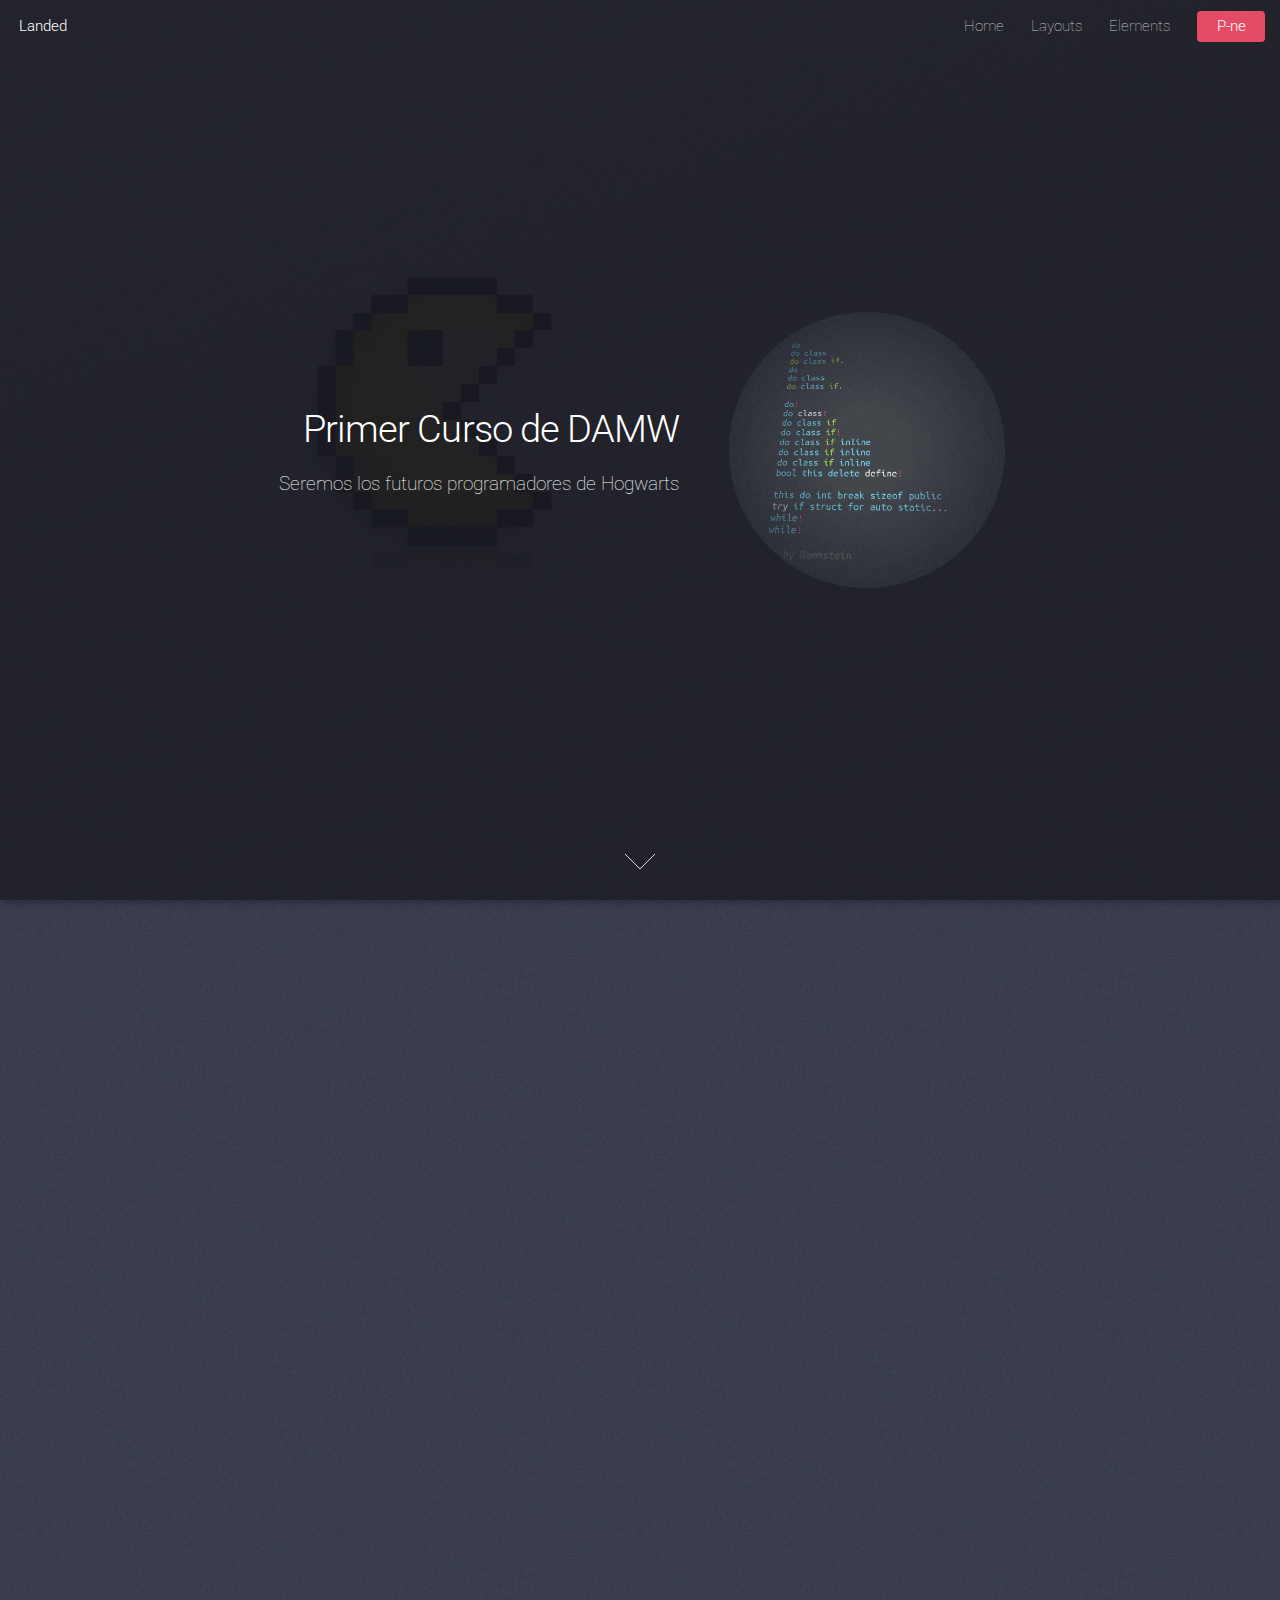
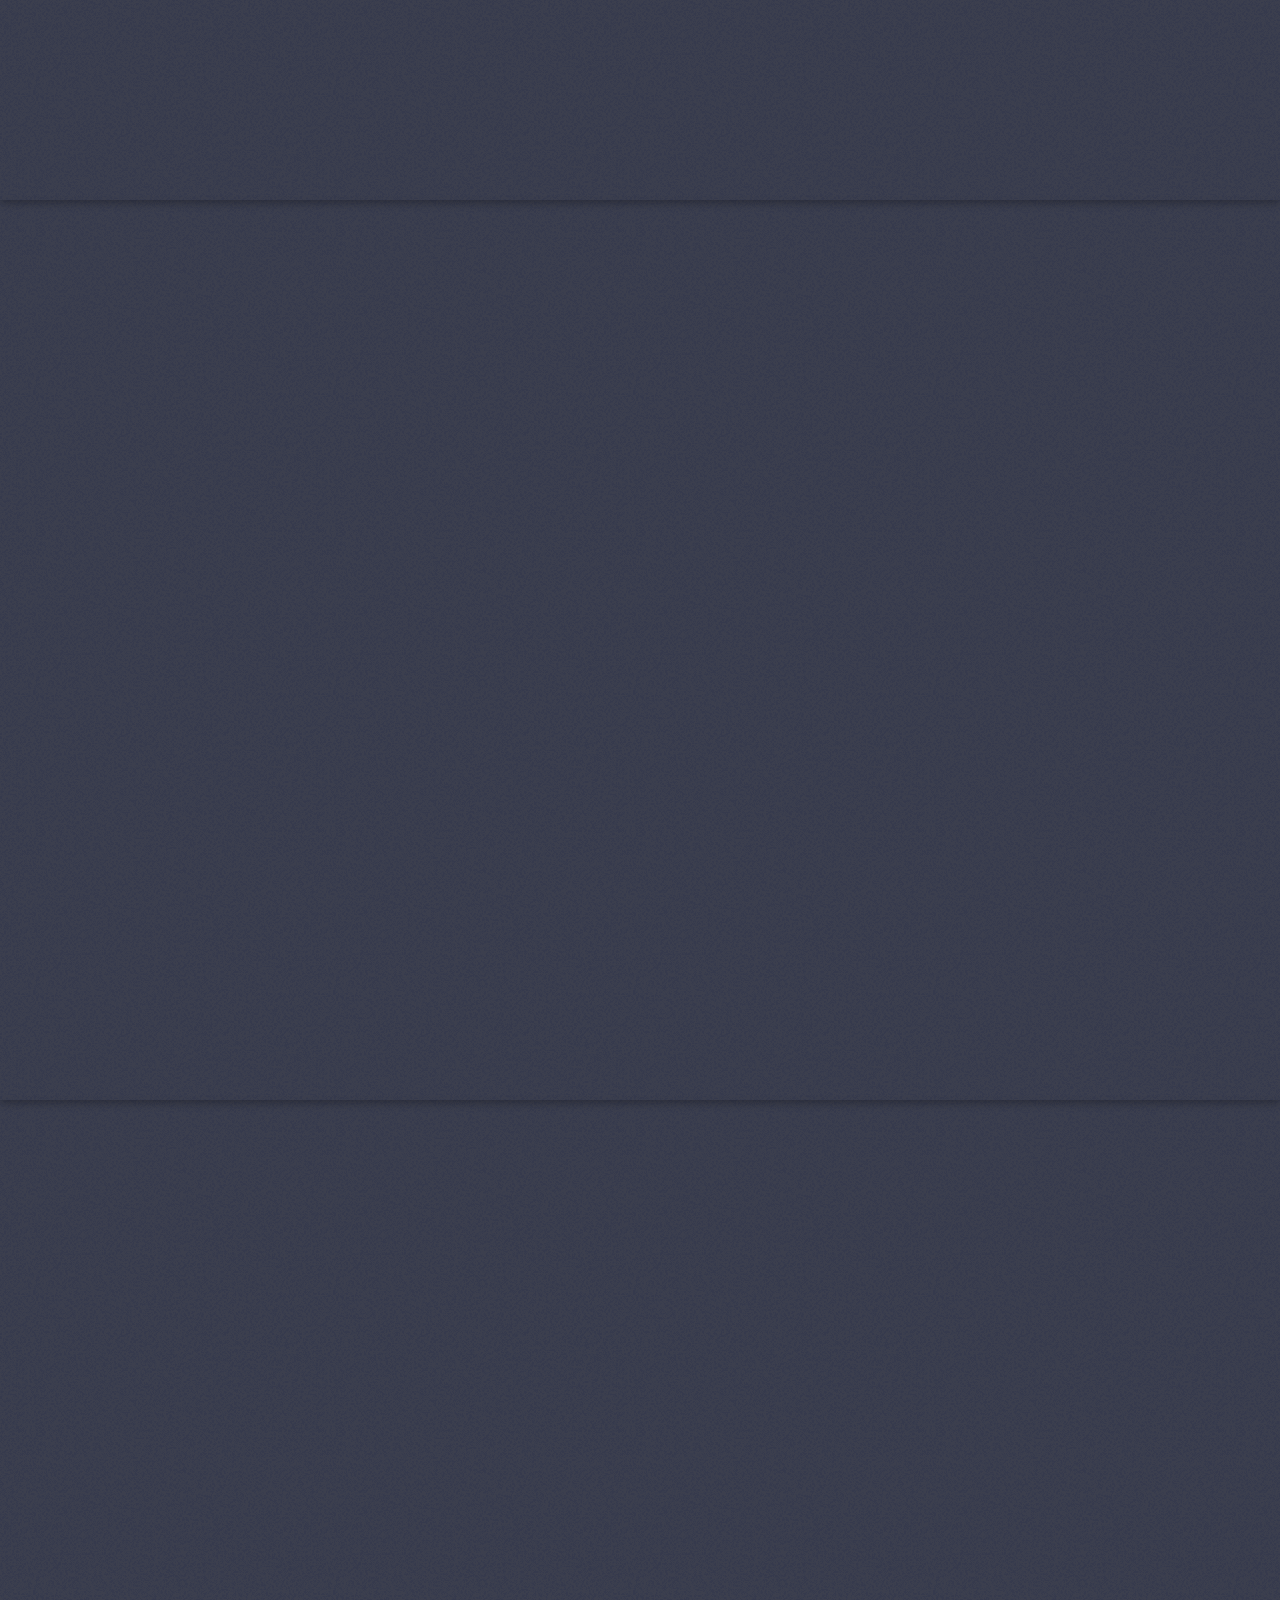
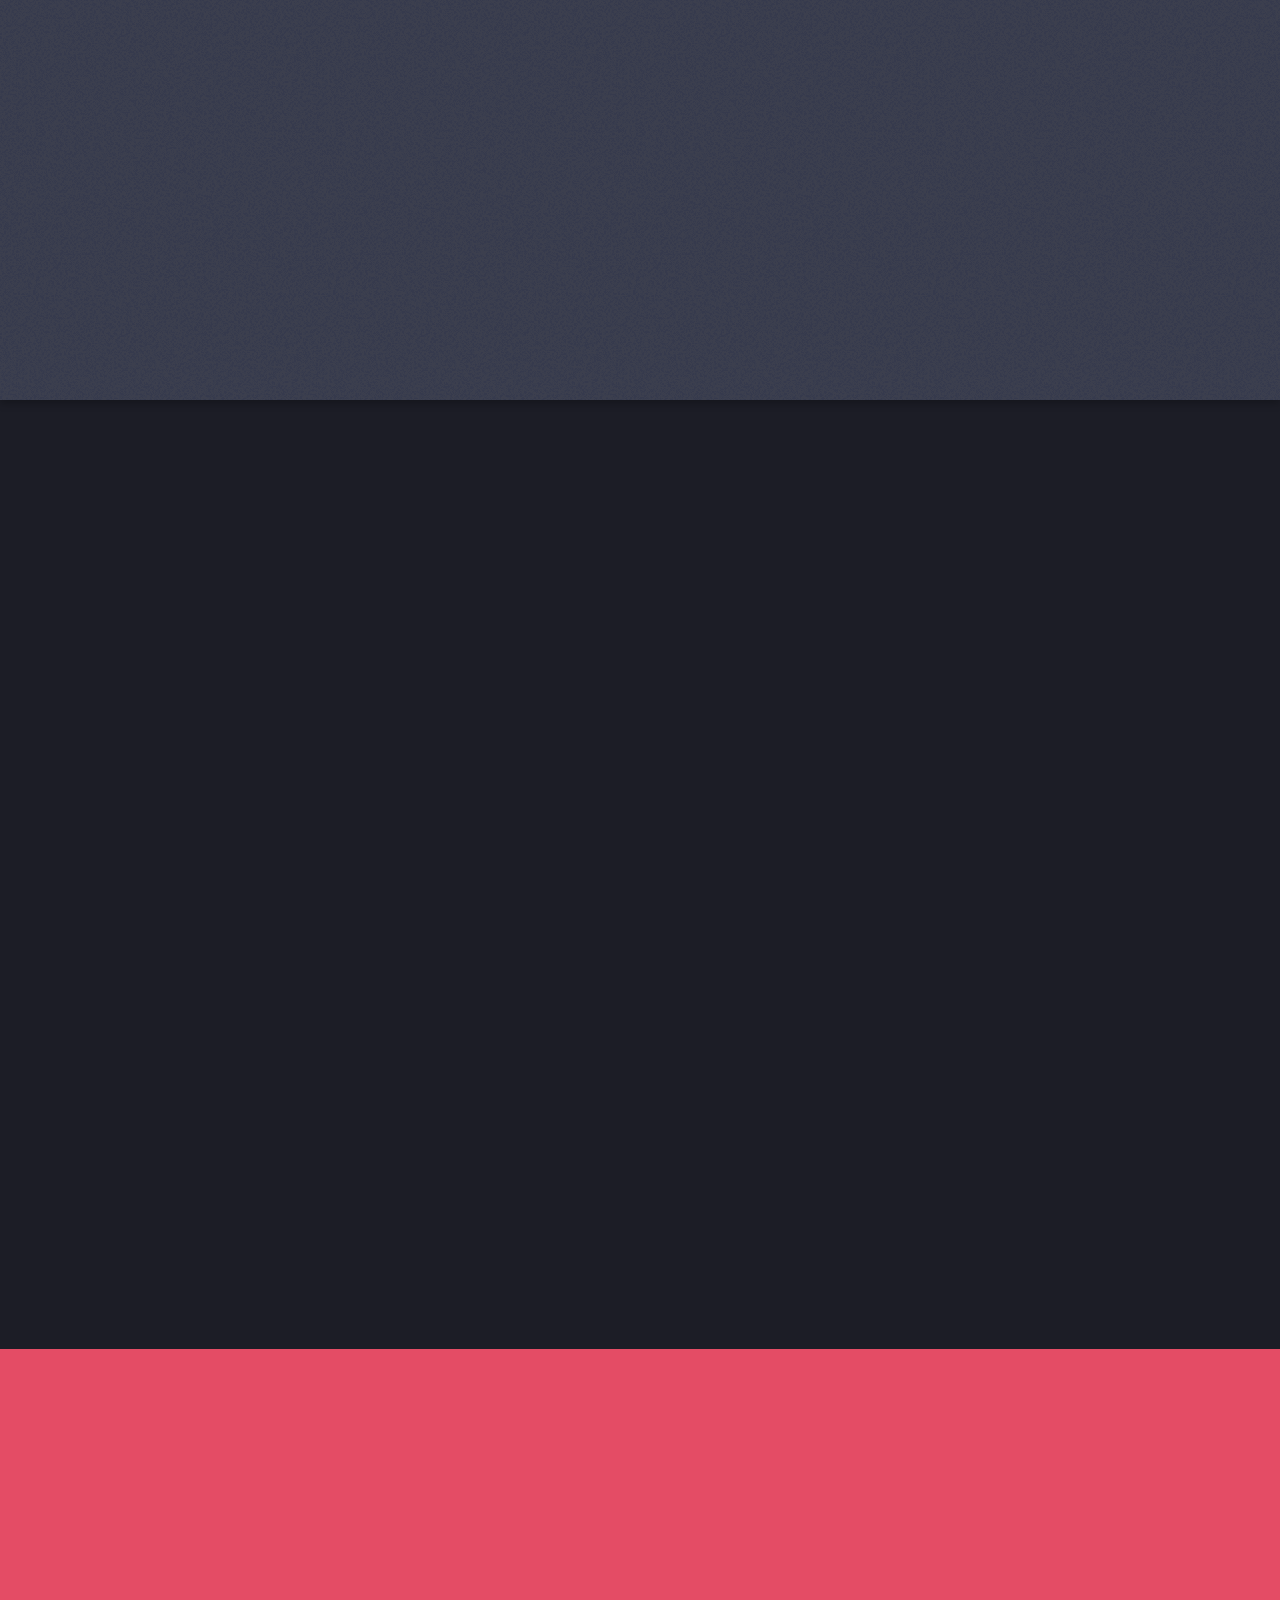
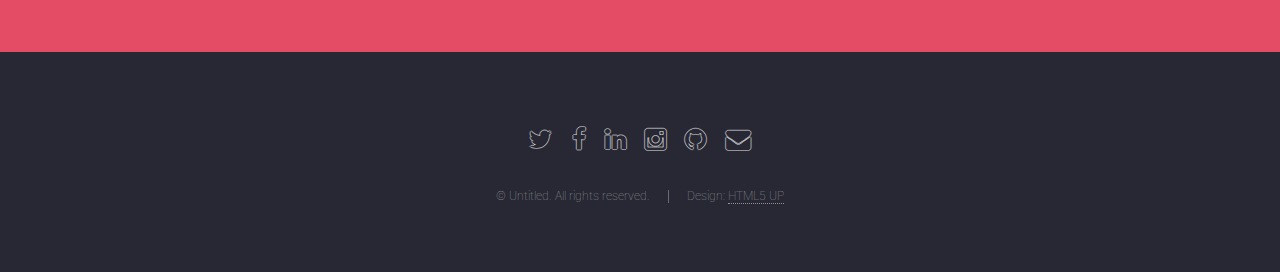
==== Web Clase/index.html @ bed1d0ac "webClase" ====
<!DOCTYPE HTML>
<!--
	Landed by HTML5 UP
	html5up.net | @n33co
	Free for personal and commercial use under the CCA 3.0 license (html5up.net/license)
-->
<html>
	<head>
		<title>Landed by HTML5 UP</title>
		<meta charset="utf-8" />
		<meta name="viewport" content="width=device-width, initial-scale=1" />
		<!--[if lte IE 8]><script src="assets/js/ie/html5shiv.js"></script><![endif]-->
		<link rel="stylesheet" href="assets/css/main.css" />
		<!--[if lte IE 9]><link rel="stylesheet" href="assets/css/ie9.css" /><![endif]-->
		<!--[if lte IE 8]><link rel="stylesheet" href="assets/css/ie8.css" /><![endif]-->
	</head>
	<body class="landing">
		<div id="page-wrapper">

			<!-- Header -->
				<header id="header">
					<h1 id="logo"><a href="index.html">Landed</a></h1>
					<nav id="nav">
						<ul>
							<li><a href="index.html">Home</a></li>
							<li>
								<a href="#">Layouts</a>
								<ul>
									<li><a href="left-sidebar.html">Left Sidebar</a></li>
									<li><a href="right-sidebar.html">Right Sidebar</a></li>
									<li><a href="no-sidebar.html">No Sidebar</a></li>
									<li>
										<a href="#">Submenu</a>
										<ul>
											<li><a href="#">Option 1</a></li>
											<li><a href="#">Option 2</a></li>
											<li><a href="#">Option 3</a></li>
											<li><a href="#">Option 4</a></li>
										</ul>
									</li>
								</ul>
							</li>
							<li><a href="elements.html">Elements</a></li>
							<li><a href="#" class="button special">P-ne</a></li>
						</ul>
					</nav>
				</header>

			<!-- Banner -->
				<section id="banner">
					<div class="content">
						<header>
							<h2>Primer Curso de DAMW</h2>
							<p>Seremos los futuros programadores de Hogwarts</p>
						</header>
						<span class="image"><img src="images/pic01.jpg" alt="" /></span>
					</div>
					<a href="#one" class="goto-next scrolly">Next</a>
				</section>

			<!-- One -->
				<section id="one" class="spotlight style1 bottom">
					<span class="image fit main"><img src="images/pic02.jpg" alt="" /></span>
					<div class="content">
						<div class="container">
							<div class="row">
								<div class="4u 12u$(medium)">
									<header>
										<h2>Odio faucibus ipsum integer consequat</h2>
										<p>Nascetur eu nibh vestibulum amet gravida nascetur praesent</p>
									</header>
								</div>
								<div class="4u 12u$(medium)">
									<p>Feugiat accumsan lorem eu ac lorem amet sed accumsan donec.
									Blandit orci porttitor semper. Arcu phasellus tortor enim mi
									nisi praesent dolor adipiscing. Integer mi sed nascetur cep aliquet
									augue varius tempus lobortis porttitor accumsan consequat
									adipiscing lorem dolor.</p>
								</div>
								<div class="4u$ 12u$(medium)">
									<p>Morbi enim nascetur et placerat lorem sed iaculis neque ante
									adipiscing adipiscing metus massa. Blandit orci porttitor semper.
									Arcu phasellus tortor enim mi mi nisi praesent adipiscing. Integer
									mi sed nascetur cep aliquet augue varius tempus. Feugiat lorem
									ipsum dolor nullam.</p>
								</div>
							</div>
						</div>
					</div>
					<a href="#two" class="goto-next scrolly">Next</a>
				</section>

			<!-- Two -->
				<section id="two" class="spotlight style2 right">
					<span class="image fit main"><img src="images/pic03.jpg" alt="" /></span>
					<div class="content">
						<header>
							<h2>Interdum amet non magna accumsan</h2>
							<p>Nunc commodo accumsan eget id nisi eu col volutpat magna</p>
						</header>
						<p>Feugiat accumsan lorem eu ac lorem amet ac arcu phasellus tortor enim mi mi nisi praesent adipiscing. Integer mi sed nascetur cep aliquet augue varius tempus lobortis porttitor lorem et accumsan consequat adipiscing lorem.</p>
						<ul class="actions">
							<li><a href="#" class="button">Learn More</a></li>
						</ul>
					</div>
					<a href="#three" class="goto-next scrolly">Next</a>
				</section>

			<!-- Three -->
				<section id="three" class="spotlight style3 left">
					<span class="image fit main bottom"><img src="images/pic04.jpg" alt="" /></span>
					<div class="content">
						<header>
							<h2>Interdum felis blandit praesent sed augue</h2>
							<p>Accumsan integer ultricies aliquam vel massa sapien phasellus</p>
						</header>
						<p>Feugiat accumsan lorem eu ac lorem amet ac arcu phasellus tortor enim mi mi nisi praesent adipiscing. Integer mi sed nascetur cep aliquet augue varius tempus lobortis porttitor lorem et accumsan consequat adipiscing lorem.</p>
						<ul class="actions">
							<li><a href="#" class="button">Learn More</a></li>
						</ul>
					</div>
					<a href="#four" class="goto-next scrolly">Next</a>
				</section>

			<!-- Four -->
				<section id="four" class="wrapper style1 special fade-up">
					<div class="container">
						<header class="major">
							<h2>Accumsan sed tempus adipiscing blandit</h2>
							<p>Iaculis ac volutpat vis non enim gravida nisi faucibus posuere arcu consequat</p>
						</header>
						<div class="box alt">
							<div class="row uniform">
								<section class="4u 6u(medium) 12u$(xsmall)">
									<span class="icon alt major fa-area-chart"></span>
									<h3>Ipsum sed commodo</h3>
									<p>Feugiat accumsan lorem eu ac lorem amet accumsan donec. Blandit orci porttitor.</p>
								</section>
								<section class="4u 6u$(medium) 12u$(xsmall)">
									<span class="icon alt major fa-comment"></span>
									<h3>Eleifend lorem ornare</h3>
									<p>Feugiat accumsan lorem eu ac lorem amet accumsan donec. Blandit orci porttitor.</p>
								</section>
								<section class="4u$ 6u(medium) 12u$(xsmall)">
									<span class="icon alt major fa-flask"></span>
									<h3>Cubilia cep lobortis</h3>
									<p>Feugiat accumsan lorem eu ac lorem amet accumsan donec. Blandit orci porttitor.</p>
								</section>
								<section class="4u 6u$(medium) 12u$(xsmall)">
									<span class="icon alt major fa-paper-plane"></span>
									<h3>Non semper interdum</h3>
									<p>Feugiat accumsan lorem eu ac lorem amet accumsan donec. Blandit orci porttitor.</p>
								</section>
								<section class="4u 6u(medium) 12u$(xsmall)">
									<span class="icon alt major fa-file"></span>
									<h3>Odio laoreet accumsan</h3>
									<p>Feugiat accumsan lorem eu ac lorem amet accumsan donec. Blandit orci porttitor.</p>
								</section>
								<section class="4u$ 6u$(medium) 12u$(xsmall)">
									<span class="icon alt major fa-lock"></span>
									<h3>Massa arcu accumsan</h3>
									<p>Feugiat accumsan lorem eu ac lorem amet accumsan donec. Blandit orci porttitor.</p>
								</section>
							</div>
						</div>
						<footer class="major">
							<ul class="actions">
								<li><a href="#" class="button">Magna sed feugiat</a></li>
							</ul>
						</footer>
					</div>
				</section>

			<!-- Five -->
				<section id="five" class="wrapper style2 special fade">
					<div class="container">
						<header>
							<h2>Magna faucibus lorem diam</h2>
							<p>Ante metus praesent faucibus ante integer id accumsan eleifend</p>
						</header>
						<form method="post" action="#" class="container 50%">
							<div class="row uniform 50%">
								<div class="8u 12u$(xsmall)"><input type="email" name="email" id="email" placeholder="Your Email Address" /></div>
								<div class="4u$ 12u$(xsmall)"><input type="submit" value="Get Started" class="fit special" /></div>
							</div>
						</form>
					</div>
				</section>

			<!-- Footer -->
				<footer id="footer">
					<ul class="icons">
						<li><a href="#" class="icon alt fa-twitter"><span class="label">Twitter</span></a></li>
						<li><a href="#" class="icon alt fa-facebook"><span class="label">Facebook</span></a></li>
						<li><a href="#" class="icon alt fa-linkedin"><span class="label">LinkedIn</span></a></li>
						<li><a href="#" class="icon alt fa-instagram"><span class="label">Instagram</span></a></li>
						<li><a href="#" class="icon alt fa-github"><span class="label">GitHub</span></a></li>
						<li><a href="#" class="icon alt fa-envelope"><span class="label">Email</span></a></li>
					</ul>
					<ul class="copyright">
						<li>&copy; Untitled. All rights reserved.</li><li>Design: <a href="http://html5up.net">HTML5 UP</a></li>
					</ul>
				</footer>

		</div>

		<!-- Scripts -->
			<script src="assets/js/jquery.min.js"></script>
			<script src="assets/js/jquery.scrolly.min.js"></script>
			<script src="assets/js/jquery.dropotron.min.js"></script>
			<script src="assets/js/jquery.scrollex.min.js"></script>
			<script src="assets/js/skel.min.js"></script>
			<script src="assets/js/util.js"></script>
			<!--[if lte IE 8]><script src="assets/js/ie/respond.min.js"></script><![endif]-->
			<script src="assets/js/main.js"></script>

	</body>
</html>
---- Web Clase/assets/css/main.css ----
@import url("font-awesome.min.css");
@import url("http://fonts.googleapis.com/css?family=Roboto:100,300,100italic,300italic");

/*
	Landed by HTML5 UP
	html5up.net | @n33co
	Free for personal and commercial use under the CCA 3.0 license (html5up.net/license)
*/

/* Reset */

	html, body, div, span, applet, object, iframe, h1, h2, h3, h4, h5, h6, p, blockquote, pre, a, abbr, acronym, address, big, cite, code, del, dfn, em, img, ins, kbd, q, s, samp, small, strike, strong, sub, sup, tt, var, b, u, i, center, dl, dt, dd, ol, ul, li, fieldset, form, label, legend, table, caption, tbody, tfoot, thead, tr, th, td, article, aside, canvas, details, embed, figure, figcaption, footer, header, hgroup, menu, nav, output, ruby, section, summary, time, mark, audio, video {
		margin: 0;
		padding: 0;
		border: 0;
		font-size: 100%;
		font: inherit;
		vertical-align: baseline;
	}

	article, aside, details, figcaption, figure, footer, header, hgroup, menu, nav, section {
		display: block;
	}

	body {
		line-height: 1;
	}

	ol, ul {
		list-style: none;
	}

	blockquote, q {
		quotes: none;
	}

	blockquote:before, blockquote:after, q:before, q:after {
		content: '';
		content: none;
	}

	table {
		border-collapse: collapse;
		border-spacing: 0;
	}

	body {
		-webkit-text-size-adjust: none;
	}

/* Box Model */

	*, *:before, *:after {
		-moz-box-sizing: border-box;
		-webkit-box-sizing: border-box;
		box-sizing: border-box;
	}

/* Containers */

	.container {
		margin-left: auto;
		margin-right: auto;
	}

	.container.\31 25\25 {
		width: 100%;
		max-width: 87.5em;
		min-width: 70em;
	}

	.container.\37 5\25 {
		width: 52.5em;
	}

	.container.\35 0\25 {
		width: 35em;
	}

	.container.\32 5\25 {
		width: 17.5em;
	}

	.container {
		width: 70em;
	}

	@media screen and (max-width: 1680px) {

		.container.\31 25\25 {
			width: 100%;
			max-width: 87.5em;
			min-width: 70em;
		}

		.container.\37 5\25 {
			width: 52.5em;
		}

		.container.\35 0\25 {
			width: 35em;
		}

		.container.\32 5\25 {
			width: 17.5em;
		}

		.container {
			width: 70em;
		}

	}

	@media screen and (max-width: 1280px) {

		.container.\31 25\25 {
			width: 100%;
			max-width: 112.5%;
			min-width: 90%;
		}

		.container.\37 5\25 {
			width: 67.5%;
		}

		.container.\35 0\25 {
			width: 45%;
		}

		.container.\32 5\25 {
			width: 22.5%;
		}

		.container {
			width: 90%;
		}

	}

	@media screen and (max-width: 980px) {

		.container.\31 25\25 {
			width: 100%;
			max-width: 125%;
			min-width: 100%;
		}

		.container.\37 5\25 {
			width: 75%;
		}

		.container.\35 0\25 {
			width: 50%;
		}

		.container.\32 5\25 {
			width: 25%;
		}

		.container {
			width: 100% !important;
		}

	}

	@media screen and (max-width: 736px) {

		.container.\31 25\25 {
			width: 100%;
			max-width: 125%;
			min-width: 100%;
		}

		.container.\37 5\25 {
			width: 75%;
		}

		.container.\35 0\25 {
			width: 50%;
		}

		.container.\32 5\25 {
			width: 25%;
		}

		.container {
			width: 100% !important;
		}

	}

	@media screen and (max-width: 480px) {

		.container.\31 25\25 {
			width: 100%;
			max-width: 125%;
			min-width: 100%;
		}

		.container.\37 5\25 {
			width: 75%;
		}

		.container.\35 0\25 {
			width: 50%;
		}

		.container.\32 5\25 {
			width: 25%;
		}

		.container {
			width: 100% !important;
		}

	}

/* Grid */

	.row {
		border-bottom: solid 1px transparent;
		-moz-box-sizing: border-box;
		-webkit-box-sizing: border-box;
		box-sizing: border-box;
	}

	.row > * {
		float: left;
		-moz-box-sizing: border-box;
		-webkit-box-sizing: border-box;
		box-sizing: border-box;
	}

	.row:after, .row:before {
		content: '';
		display: block;
		clear: both;
		height: 0;
	}

	.row.uniform > * > :first-child {
		margin-top: 0;
	}

	.row.uniform > * > :last-child {
		margin-bottom: 0;
	}

	.row.\30 \25 > * {
		padding: 0 0 0 0em;
	}

	.row.\30 \25 {
		margin: 0 0 -1px 0em;
	}

	.row.uniform.\30 \25 > * {
		padding: 0em 0 0 0em;
	}

	.row.uniform.\30 \25 {
		margin: 0em 0 -1px 0em;
	}

	.row > * {
		padding: 0 0 0 2.5em;
	}

	.row {
		margin: 0 0 -1px -2.5em;
	}

	.row.uniform > * {
		padding: 2.5em 0 0 2.5em;
	}

	.row.uniform {
		margin: -2.5em 0 -1px -2.5em;
	}

	.row.\32 00\25 > * {
		padding: 0 0 0 5em;
	}

	.row.\32 00\25 {
		margin: 0 0 -1px -5em;
	}

	.row.uniform.\32 00\25 > * {
		padding: 5em 0 0 5em;
	}

	.row.uniform.\32 00\25 {
		margin: -5em 0 -1px -5em;
	}

	.row.\31 50\25 > * {
		padding: 0 0 0 3.75em;
	}

	.row.\31 50\25 {
		margin: 0 0 -1px -3.75em;
	}

	.row.uniform.\31 50\25 > * {
		padding: 3.75em 0 0 3.75em;
	}

	.row.uniform.\31 50\25 {
		margin: -3.75em 0 -1px -3.75em;
	}

	.row.\35 0\25 > * {
		padding: 0 0 0 1.25em;
	}

	.row.\35 0\25 {
		margin: 0 0 -1px -1.25em;
	}

	.row.uniform.\35 0\25 > * {
		padding: 1.25em 0 0 1.25em;
	}

	.row.uniform.\35 0\25 {
		margin: -1.25em 0 -1px -1.25em;
	}

	.row.\32 5\25 > * {
		padding: 0 0 0 0.625em;
	}

	.row.\32 5\25 {
		margin: 0 0 -1px -0.625em;
	}

	.row.uniform.\32 5\25 > * {
		padding: 0.625em 0 0 0.625em;
	}

	.row.uniform.\32 5\25 {
		margin: -0.625em 0 -1px -0.625em;
	}

	.\31 2u, .\31 2u\24 {
		width: 100%;
		clear: none;
		margin-left: 0;
	}

	.\31 1u, .\31 1u\24 {
		width: 91.6666666667%;
		clear: none;
		margin-left: 0;
	}

	.\31 0u, .\31 0u\24 {
		width: 83.3333333333%;
		clear: none;
		margin-left: 0;
	}

	.\39 u, .\39 u\24 {
		width: 75%;
		clear: none;
		margin-left: 0;
	}

	.\38 u, .\38 u\24 {
		width: 66.6666666667%;
		clear: none;
		margin-left: 0;
	}

	.\37 u, .\37 u\24 {
		width: 58.3333333333%;
		clear: none;
		margin-left: 0;
	}

	.\36 u, .\36 u\24 {
		width: 50%;
		clear: none;
		margin-left: 0;
	}

	.\35 u, .\35 u\24 {
		width: 41.6666666667%;
		clear: none;
		margin-left: 0;
	}

	.\34 u, .\34 u\24 {
		width: 33.3333333333%;
		clear: none;
		margin-left: 0;
	}

	.\33 u, .\33 u\24 {
		width: 25%;
		clear: none;
		margin-left: 0;
	}

	.\32 u, .\32 u\24 {
		width: 16.6666666667%;
		clear: none;
		margin-left: 0;
	}

	.\31 u, .\31 u\24 {
		width: 8.3333333333%;
		clear: none;
		margin-left: 0;
	}

	.\31 2u\24 + *,
	.\31 1u\24 + *,
	.\31 0u\24 + *,
	.\39 u\24 + *,
	.\38 u\24 + *,
	.\37 u\24 + *,
	.\36 u\24 + *,
	.\35 u\24 + *,
	.\34 u\24 + *,
	.\33 u\24 + *,
	.\32 u\24 + *,
	.\31 u\24 + * {
		clear: left;
	}

	.\-11u {
		margin-left: 91.66667%;
	}

	.\-10u {
		margin-left: 83.33333%;
	}

	.\-9u {
		margin-left: 75%;
	}

	.\-8u {
		margin-left: 66.66667%;
	}

	.\-7u {
		margin-left: 58.33333%;
	}

	.\-6u {
		margin-left: 50%;
	}

	.\-5u {
		margin-left: 41.66667%;
	}

	.\-4u {
		margin-left: 33.33333%;
	}

	.\-3u {
		margin-left: 25%;
	}

	.\-2u {
		margin-left: 16.66667%;
	}

	.\-1u {
		margin-left: 8.33333%;
	}

	@media screen and (max-width: 1680px) {

		.row > * {
			padding: 0 0 0 2.5em;
		}

		.row {
			margin: 0 0 -1px -2.5em;
		}

		.row.uniform > * {
			padding: 2.5em 0 0 2.5em;
		}

		.row.uniform {
			margin: -2.5em 0 -1px -2.5em;
		}

		.row.\32 00\25 > * {
			padding: 0 0 0 5em;
		}

		.row.\32 00\25 {
			margin: 0 0 -1px -5em;
		}

		.row.uniform.\32 00\25 > * {
			padding: 5em 0 0 5em;
		}

		.row.uniform.\32 00\25 {
			margin: -5em 0 -1px -5em;
		}

		.row.\31 50\25 > * {
			padding: 0 0 0 3.75em;
		}

		.row.\31 50\25 {
			margin: 0 0 -1px -3.75em;
		}

		.row.uniform.\31 50\25 > * {
			padding: 3.75em 0 0 3.75em;
		}

		.row.uniform.\31 50\25 {
			margin: -3.75em 0 -1px -3.75em;
		}

		.row.\35 0\25 > * {
			padding: 0 0 0 1.25em;
		}

		.row.\35 0\25 {
			margin: 0 0 -1px -1.25em;
		}

		.row.uniform.\35 0\25 > * {
			padding: 1.25em 0 0 1.25em;
		}

		.row.uniform.\35 0\25 {
			margin: -1.25em 0 -1px -1.25em;
		}

		.row.\32 5\25 > * {
			padding: 0 0 0 0.625em;
		}

		.row.\32 5\25 {
			margin: 0 0 -1px -0.625em;
		}

		.row.uniform.\32 5\25 > * {
			padding: 0.625em 0 0 0.625em;
		}

		.row.uniform.\32 5\25 {
			margin: -0.625em 0 -1px -0.625em;
		}

		.\31 2u\28xlarge\29, .\31 2u\24\28xlarge\29 {
			width: 100%;
			clear: none;
			margin-left: 0;
		}

		.\31 1u\28xlarge\29, .\31 1u\24\28xlarge\29 {
			width: 91.6666666667%;
			clear: none;
			margin-left: 0;
		}

		.\31 0u\28xlarge\29, .\31 0u\24\28xlarge\29 {
			width: 83.3333333333%;
			clear: none;
			margin-left: 0;
		}

		.\39 u\28xlarge\29, .\39 u\24\28xlarge\29 {
			width: 75%;
			clear: none;
			margin-left: 0;
		}

		.\38 u\28xlarge\29, .\38 u\24\28xlarge\29 {
			width: 66.6666666667%;
			clear: none;
			margin-left: 0;
		}

		.\37 u\28xlarge\29, .\37 u\24\28xlarge\29 {
			width: 58.3333333333%;
			clear: none;
			margin-left: 0;
		}

		.\36 u\28xlarge\29, .\36 u\24\28xlarge\29 {
			width: 50%;
			clear: none;
			margin-left: 0;
		}

		.\35 u\28xlarge\29, .\35 u\24\28xlarge\29 {
			width: 41.6666666667%;
			clear: none;
			margin-left: 0;
		}

		.\34 u\28xlarge\29, .\34 u\24\28xlarge\29 {
			width: 33.3333333333%;
			clear: none;
			margin-left: 0;
		}

		.\33 u\28xlarge\29, .\33 u\24\28xlarge\29 {
			width: 25%;
			clear: none;
			margin-left: 0;
		}

		.\32 u\28xlarge\29, .\32 u\24\28xlarge\29 {
			width: 16.6666666667%;
			clear: none;
			margin-left: 0;
		}

		.\31 u\28xlarge\29, .\31 u\24\28xlarge\29 {
			width: 8.3333333333%;
			clear: none;
			margin-left: 0;
		}

		.\31 2u\24\28xlarge\29 + *,
		.\31 1u\24\28xlarge\29 + *,
		.\31 0u\24\28xlarge\29 + *,
		.\39 u\24\28xlarge\29 + *,
		.\38 u\24\28xlarge\29 + *,
		.\37 u\24\28xlarge\29 + *,
		.\36 u\24\28xlarge\29 + *,
		.\35 u\24\28xlarge\29 + *,
		.\34 u\24\28xlarge\29 + *,
		.\33 u\24\28xlarge\29 + *,
		.\32 u\24\28xlarge\29 + *,
		.\31 u\24\28xlarge\29 + * {
			clear: left;
		}

		.\-11u\28xlarge\29 {
			margin-left: 91.66667%;
		}

		.\-10u\28xlarge\29 {
			margin-left: 83.33333%;
		}

		.\-9u\28xlarge\29 {
			margin-left: 75%;
		}

		.\-8u\28xlarge\29 {
			margin-left: 66.66667%;
		}

		.\-7u\28xlarge\29 {
			margin-left: 58.33333%;
		}

		.\-6u\28xlarge\29 {
			margin-left: 50%;
		}

		.\-5u\28xlarge\29 {
			margin-left: 41.66667%;
		}

		.\-4u\28xlarge\29 {
			margin-left: 33.33333%;
		}

		.\-3u\28xlarge\29 {
			margin-left: 25%;
		}

		.\-2u\28xlarge\29 {
			margin-left: 16.66667%;
		}

		.\-1u\28xlarge\29 {
			margin-left: 8.33333%;
		}

	}

	@media screen and (max-width: 1280px) {

		.row > * {
			padding: 0 0 0 2.5em;
		}

		.row {
			margin: 0 0 -1px -2.5em;
		}

		.row.uniform > * {
			padding: 2.5em 0 0 2.5em;
		}

		.row.uniform {
			margin: -2.5em 0 -1px -2.5em;
		}

		.row.\32 00\25 > * {
			padding: 0 0 0 5em;
		}

		.row.\32 00\25 {
			margin: 0 0 -1px -5em;
		}

		.row.uniform.\32 00\25 > * {
			padding: 5em 0 0 5em;
		}

		.row.uniform.\32 00\25 {
			margin: -5em 0 -1px -5em;
		}

		.row.\31 50\25 > * {
			padding: 0 0 0 3.75em;
		}

		.row.\31 50\25 {
			margin: 0 0 -1px -3.75em;
		}

		.row.uniform.\31 50\25 > * {
			padding: 3.75em 0 0 3.75em;
		}

		.row.uniform.\31 50\25 {
			margin: -3.75em 0 -1px -3.75em;
		}

		.row.\35 0\25 > * {
			padding: 0 0 0 1.25em;
		}

		.row.\35 0\25 {
			margin: 0 0 -1px -1.25em;
		}

		.row.uniform.\35 0\25 > * {
			padding: 1.25em 0 0 1.25em;
		}

		.row.uniform.\35 0\25 {
			margin: -1.25em 0 -1px -1.25em;
		}

		.row.\32 5\25 > * {
			padding: 0 0 0 0.625em;
		}

		.row.\32 5\25 {
			margin: 0 0 -1px -0.625em;
		}

		.row.uniform.\32 5\25 > * {
			padding: 0.625em 0 0 0.625em;
		}

		.row.uniform.\32 5\25 {
			margin: -0.625em 0 -1px -0.625em;
		}

		.\31 2u\28large\29, .\31 2u\24\28large\29 {
			width: 100%;
			clear: none;
			margin-left: 0;
		}

		.\31 1u\28large\29, .\31 1u\24\28large\29 {
			width: 91.6666666667%;
			clear: none;
			margin-left: 0;
		}

		.\31 0u\28large\29, .\31 0u\24\28large\29 {
			width: 83.3333333333%;
			clear: none;
			margin-left: 0;
		}

		.\39 u\28large\29, .\39 u\24\28large\29 {
			width: 75%;
			clear: none;
			margin-left: 0;
		}

		.\38 u\28large\29, .\38 u\24\28large\29 {
			width: 66.6666666667%;
			clear: none;
			margin-left: 0;
		}

		.\37 u\28large\29, .\37 u\24\28large\29 {
			width: 58.3333333333%;
			clear: none;
			margin-left: 0;
		}

		.\36 u\28large\29, .\36 u\24\28large\29 {
			width: 50%;
			clear: none;
			margin-left: 0;
		}

		.\35 u\28large\29, .\35 u\24\28large\29 {
			width: 41.6666666667%;
			clear: none;
			margin-left: 0;
		}

		.\34 u\28large\29, .\34 u\24\28large\29 {
			width: 33.3333333333%;
			clear: none;
			margin-left: 0;
		}

		.\33 u\28large\29, .\33 u\24\28large\29 {
			width: 25%;
			clear: none;
			margin-left: 0;
		}

		.\32 u\28large\29, .\32 u\24\28large\29 {
			width: 16.6666666667%;
			clear: none;
			margin-left: 0;
		}

		.\31 u\28large\29, .\31 u\24\28large\29 {
			width: 8.3333333333%;
			clear: none;
			margin-left: 0;
		}

		.\31 2u\24\28large\29 + *,
		.\31 1u\24\28large\29 + *,
		.\31 0u\24\28large\29 + *,
		.\39 u\24\28large\29 + *,
		.\38 u\24\28large\29 + *,
		.\37 u\24\28large\29 + *,
		.\36 u\24\28large\29 + *,
		.\35 u\24\28large\29 + *,
		.\34 u\24\28large\29 + *,
		.\33 u\24\28large\29 + *,
		.\32 u\24\28large\29 + *,
		.\31 u\24\28large\29 + * {
			clear: left;
		}

		.\-11u\28large\29 {
			margin-left: 91.66667%;
		}

		.\-10u\28large\29 {
			margin-left: 83.33333%;
		}

		.\-9u\28large\29 {
			margin-left: 75%;
		}

		.\-8u\28large\29 {
			margin-left: 66.66667%;
		}

		.\-7u\28large\29 {
			margin-left: 58.33333%;
		}

		.\-6u\28large\29 {
			margin-left: 50%;
		}

		.\-5u\28large\29 {
			margin-left: 41.66667%;
		}

		.\-4u\28large\29 {
			margin-left: 33.33333%;
		}

		.\-3u\28large\29 {
			margin-left: 25%;
		}

		.\-2u\28large\29 {
			margin-left: 16.66667%;
		}

		.\-1u\28large\29 {
			margin-left: 8.33333%;
		}

	}

	@media screen and (max-width: 980px) {

		.row > * {
			padding: 0 0 0 2.5em;
		}

		.row {
			margin: 0 0 -1px -2.5em;
		}

		.row.uniform > * {
			padding: 2.5em 0 0 2.5em;
		}

		.row.uniform {
			margin: -2.5em 0 -1px -2.5em;
		}

		.row.\32 00\25 > * {
			padding: 0 0 0 5em;
		}

		.row.\32 00\25 {
			margin: 0 0 -1px -5em;
		}

		.row.uniform.\32 00\25 > * {
			padding: 5em 0 0 5em;
		}

		.row.uniform.\32 00\25 {
			margin: -5em 0 -1px -5em;
		}

		.row.\31 50\25 > * {
			padding: 0 0 0 3.75em;
		}

		.row.\31 50\25 {
			margin: 0 0 -1px -3.75em;
		}

		.row.uniform.\31 50\25 > * {
			padding: 3.75em 0 0 3.75em;
		}

		.row.uniform.\31 50\25 {
			margin: -3.75em 0 -1px -3.75em;
		}

		.row.\35 0\25 > * {
			padding: 0 0 0 1.25em;
		}

		.row.\35 0\25 {
			margin: 0 0 -1px -1.25em;
		}

		.row.uniform.\35 0\25 > * {
			padding: 1.25em 0 0 1.25em;
		}

		.row.uniform.\35 0\25 {
			margin: -1.25em 0 -1px -1.25em;
		}

		.row.\32 5\25 > * {
			padding: 0 0 0 0.625em;
		}

		.row.\32 5\25 {
			margin: 0 0 -1px -0.625em;
		}

		.row.uniform.\32 5\25 > * {
			padding: 0.625em 0 0 0.625em;
		}

		.row.uniform.\32 5\25 {
			margin: -0.625em 0 -1px -0.625em;
		}

		.\31 2u\28medium\29, .\31 2u\24\28medium\29 {
			width: 100%;
			clear: none;
			margin-left: 0;
		}

		.\31 1u\28medium\29, .\31 1u\24\28medium\29 {
			width: 91.6666666667%;
			clear: none;
			margin-left: 0;
		}

		.\31 0u\28medium\29, .\31 0u\24\28medium\29 {
			width: 83.3333333333%;
			clear: none;
			margin-left: 0;
		}

		.\39 u\28medium\29, .\39 u\24\28medium\29 {
			width: 75%;
			clear: none;
			margin-left: 0;
		}

		.\38 u\28medium\29, .\38 u\24\28medium\29 {
			width: 66.6666666667%;
			clear: none;
			margin-left: 0;
		}

		.\37 u\28medium\29, .\37 u\24\28medium\29 {
			width: 58.3333333333%;
			clear: none;
			margin-left: 0;
		}

		.\36 u\28medium\29, .\36 u\24\28medium\29 {
			width: 50%;
			clear: none;
			margin-left: 0;
		}

		.\35 u\28medium\29, .\35 u\24\28medium\29 {
			width: 41.6666666667%;
			clear: none;
			margin-left: 0;
		}

		.\34 u\28medium\29, .\34 u\24\28medium\29 {
			width: 33.3333333333%;
			clear: none;
			margin-left: 0;
		}

		.\33 u\28medium\29, .\33 u\24\28medium\29 {
			width: 25%;
			clear: none;
			margin-left: 0;
		}

		.\32 u\28medium\29, .\32 u\24\28medium\29 {
			width: 16.6666666667%;
			clear: none;
			margin-left: 0;
		}

		.\31 u\28medium\29, .\31 u\24\28medium\29 {
			width: 8.3333333333%;
			clear: none;
			margin-left: 0;
		}

		.\31 2u\24\28medium\29 + *,
		.\31 1u\24\28medium\29 + *,
		.\31 0u\24\28medium\29 + *,
		.\39 u\24\28medium\29 + *,
		.\38 u\24\28medium\29 + *,
		.\37 u\24\28medium\29 + *,
		.\36 u\24\28medium\29 + *,
		.\35 u\24\28medium\29 + *,
		.\34 u\24\28medium\29 + *,
		.\33 u\24\28medium\29 + *,
		.\32 u\24\28medium\29 + *,
		.\31 u\24\28medium\29 + * {
			clear: left;
		}

		.\-11u\28medium\29 {
			margin-left: 91.66667%;
		}

		.\-10u\28medium\29 {
			margin-left: 83.33333%;
		}

		.\-9u\28medium\29 {
			margin-left: 75%;
		}

		.\-8u\28medium\29 {
			margin-left: 66.66667%;
		}

		.\-7u\28medium\29 {
			margin-left: 58.33333%;
		}

		.\-6u\28medium\29 {
			margin-left: 50%;
		}

		.\-5u\28medium\29 {
			margin-left: 41.66667%;
		}

		.\-4u\28medium\29 {
			margin-left: 33.33333%;
		}

		.\-3u\28medium\29 {
			margin-left: 25%;
		}

		.\-2u\28medium\29 {
			margin-left: 16.66667%;
		}

		.\-1u\28medium\29 {
			margin-left: 8.33333%;
		}

	}

	@media screen and (max-width: 736px) {

		.row > * {
			padding: 0 0 0 2.5em;
		}

		.row {
			margin: 0 0 -1px -2.5em;
		}

		.row.uniform > * {
			padding: 2.5em 0 0 2.5em;
		}

		.row.uniform {
			margin: -2.5em 0 -1px -2.5em;
		}

		.row.\32 00\25 > * {
			padding: 0 0 0 5em;
		}

		.row.\32 00\25 {
			margin: 0 0 -1px -5em;
		}

		.row.uniform.\32 00\25 > * {
			padding: 5em 0 0 5em;
		}

		.row.uniform.\32 00\25 {
			margin: -5em 0 -1px -5em;
		}

		.row.\31 50\25 > * {
			padding: 0 0 0 3.75em;
		}

		.row.\31 50\25 {
			margin: 0 0 -1px -3.75em;
		}

		.row.uniform.\31 50\25 > * {
			padding: 3.75em 0 0 3.75em;
		}

		.row.uniform.\31 50\25 {
			margin: -3.75em 0 -1px -3.75em;
		}

		.row.\35 0\25 > * {
			padding: 0 0 0 1.25em;
		}

		.row.\35 0\25 {
			margin: 0 0 -1px -1.25em;
		}

		.row.uniform.\35 0\25 > * {
			padding: 1.25em 0 0 1.25em;
		}

		.row.uniform.\35 0\25 {
			margin: -1.25em 0 -1px -1.25em;
		}

		.row.\32 5\25 > * {
			padding: 0 0 0 0.625em;
		}

		.row.\32 5\25 {
			margin: 0 0 -1px -0.625em;
		}

		.row.uniform.\32 5\25 > * {
			padding: 0.625em 0 0 0.625em;
		}

		.row.uniform.\32 5\25 {
			margin: -0.625em 0 -1px -0.625em;
		}

		.\31 2u\28small\29, .\31 2u\24\28small\29 {
			width: 100%;
			clear: none;
			margin-left: 0;
		}

		.\31 1u\28small\29, .\31 1u\24\28small\29 {
			width: 91.6666666667%;
			clear: none;
			margin-left: 0;
		}

		.\31 0u\28small\29, .\31 0u\24\28small\29 {
			width: 83.3333333333%;
			clear: none;
			margin-left: 0;
		}

		.\39 u\28small\29, .\39 u\24\28small\29 {
			width: 75%;
			clear: none;
			margin-left: 0;
		}

		.\38 u\28small\29, .\38 u\24\28small\29 {
			width: 66.6666666667%;
			clear: none;
			margin-left: 0;
		}

		.\37 u\28small\29, .\37 u\24\28small\29 {
			width: 58.3333333333%;
			clear: none;
			margin-left: 0;
		}

		.\36 u\28small\29, .\36 u\24\28small\29 {
			width: 50%;
			clear: none;
			margin-left: 0;
		}

		.\35 u\28small\29, .\35 u\24\28small\29 {
			width: 41.6666666667%;
			clear: none;
			margin-left: 0;
		}

		.\34 u\28small\29, .\34 u\24\28small\29 {
			width: 33.3333333333%;
			clear: none;
			margin-left: 0;
		}

		.\33 u\28small\29, .\33 u\24\28small\29 {
			width: 25%;
			clear: none;
			margin-left: 0;
		}

		.\32 u\28small\29, .\32 u\24\28small\29 {
			width: 16.6666666667%;
			clear: none;
			margin-left: 0;
		}

		.\31 u\28small\29, .\31 u\24\28small\29 {
			width: 8.3333333333%;
			clear: none;
			margin-left: 0;
		}

		.\31 2u\24\28small\29 + *,
		.\31 1u\24\28small\29 + *,
		.\31 0u\24\28small\29 + *,
		.\39 u\24\28small\29 + *,
		.\38 u\24\28small\29 + *,
		.\37 u\24\28small\29 + *,
		.\36 u\24\28small\29 + *,
		.\35 u\24\28small\29 + *,
		.\34 u\24\28small\29 + *,
		.\33 u\24\28small\29 + *,
		.\32 u\24\28small\29 + *,
		.\31 u\24\28small\29 + * {
			clear: left;
		}

		.\-11u\28small\29 {
			margin-left: 91.66667%;
		}

		.\-10u\28small\29 {
			margin-left: 83.33333%;
		}

		.\-9u\28small\29 {
			margin-left: 75%;
		}

		.\-8u\28small\29 {
			margin-left: 66.66667%;
		}

		.\-7u\28small\29 {
			margin-left: 58.33333%;
		}

		.\-6u\28small\29 {
			margin-left: 50%;
		}

		.\-5u\28small\29 {
			margin-left: 41.66667%;
		}

		.\-4u\28small\29 {
			margin-left: 33.33333%;
		}

		.\-3u\28small\29 {
			margin-left: 25%;
		}

		.\-2u\28small\29 {
			margin-left: 16.66667%;
		}

		.\-1u\28small\29 {
			margin-left: 8.33333%;
		}

	}

	@media screen and (max-width: 480px) {

		.row > * {
			padding: 0 0 0 2.5em;
		}

		.row {
			margin: 0 0 -1px -2.5em;
		}

		.row.uniform > * {
			padding: 2.5em 0 0 2.5em;
		}

		.row.uniform {
			margin: -2.5em 0 -1px -2.5em;
		}

		.row.\32 00\25 > * {
			padding: 0 0 0 5em;
		}

		.row.\32 00\25 {
			margin: 0 0 -1px -5em;
		}

		.row.uniform.\32 00\25 > * {
			padding: 5em 0 0 5em;
		}

		.row.uniform.\32 00\25 {
			margin: -5em 0 -1px -5em;
		}

		.row.\31 50\25 > * {
			padding: 0 0 0 3.75em;
		}

		.row.\31 50\25 {
			margin: 0 0 -1px -3.75em;
		}

		.row.uniform.\31 50\25 > * {
			padding: 3.75em 0 0 3.75em;
		}

		.row.uniform.\31 50\25 {
			margin: -3.75em 0 -1px -3.75em;
		}

		.row.\35 0\25 > * {
			padding: 0 0 0 1.25em;
		}

		.row.\35 0\25 {
			margin: 0 0 -1px -1.25em;
		}

		.row.uniform.\35 0\25 > * {
			padding: 1.25em 0 0 1.25em;
		}

		.row.uniform.\35 0\25 {
			margin: -1.25em 0 -1px -1.25em;
		}

		.row.\32 5\25 > * {
			padding: 0 0 0 0.625em;
		}

		.row.\32 5\25 {
			margin: 0 0 -1px -0.625em;
		}

		.row.uniform.\32 5\25 > * {
			padding: 0.625em 0 0 0.625em;
		}

		.row.uniform.\32 5\25 {
			margin: -0.625em 0 -1px -0.625em;
		}

		.\31 2u\28xsmall\29, .\31 2u\24\28xsmall\29 {
			width: 100%;
			clear: none;
			margin-left: 0;
		}

		.\31 1u\28xsmall\29, .\31 1u\24\28xsmall\29 {
			width: 91.6666666667%;
			clear: none;
			margin-left: 0;
		}

		.\31 0u\28xsmall\29, .\31 0u\24\28xsmall\29 {
			width: 83.3333333333%;
			clear: none;
			margin-left: 0;
		}

		.\39 u\28xsmall\29, .\39 u\24\28xsmall\29 {
			width: 75%;
			clear: none;
			margin-left: 0;
		}

		.\38 u\28xsmall\29, .\38 u\24\28xsmall\29 {
			width: 66.6666666667%;
			clear: none;
			margin-left: 0;
		}

		.\37 u\28xsmall\29, .\37 u\24\28xsmall\29 {
			width: 58.3333333333%;
			clear: none;
			margin-left: 0;
		}

		.\36 u\28xsmall\29, .\36 u\24\28xsmall\29 {
			width: 50%;
			clear: none;
			margin-left: 0;
		}

		.\35 u\28xsmall\29, .\35 u\24\28xsmall\29 {
			width: 41.6666666667%;
			clear: none;
			margin-left: 0;
		}

		.\34 u\28xsmall\29, .\34 u\24\28xsmall\29 {
			width: 33.3333333333%;
			clear: none;
			margin-left: 0;
		}

		.\33 u\28xsmall\29, .\33 u\24\28xsmall\29 {
			width: 25%;
			clear: none;
			margin-left: 0;
		}

		.\32 u\28xsmall\29, .\32 u\24\28xsmall\29 {
			width: 16.6666666667%;
			clear: none;
			margin-left: 0;
		}

		.\31 u\28xsmall\29, .\31 u\24\28xsmall\29 {
			width: 8.3333333333%;
			clear: none;
			margin-left: 0;
		}

		.\31 2u\24\28xsmall\29 + *,
		.\31 1u\24\28xsmall\29 + *,
		.\31 0u\24\28xsmall\29 + *,
		.\39 u\24\28xsmall\29 + *,
		.\38 u\24\28xsmall\29 + *,
		.\37 u\24\28xsmall\29 + *,
		.\36 u\24\28xsmall\29 + *,
		.\35 u\24\28xsmall\29 + *,
		.\34 u\24\28xsmall\29 + *,
		.\33 u\24\28xsmall\29 + *,
		.\32 u\24\28xsmall\29 + *,
		.\31 u\24\28xsmall\29 + * {
			clear: left;
		}

		.\-11u\28xsmall\29 {
			margin-left: 91.66667%;
		}

		.\-10u\28xsmall\29 {
			margin-left: 83.33333%;
		}

		.\-9u\28xsmall\29 {
			margin-left: 75%;
		}

		.\-8u\28xsmall\29 {
			margin-left: 66.66667%;
		}

		.\-7u\28xsmall\29 {
			margin-left: 58.33333%;
		}

		.\-6u\28xsmall\29 {
			margin-left: 50%;
		}

		.\-5u\28xsmall\29 {
			margin-left: 41.66667%;
		}

		.\-4u\28xsmall\29 {
			margin-left: 33.33333%;
		}

		.\-3u\28xsmall\29 {
			margin-left: 25%;
		}

		.\-2u\28xsmall\29 {
			margin-left: 16.66667%;
		}

		.\-1u\28xsmall\29 {
			margin-left: 8.33333%;
		}

	}

/* Basic */

	html, body {
		background: #1c1d26;
	}

	body.is-loading *, body.is-loading *:before, body.is-loading *:after {
		-moz-animation: none !important;
		-webkit-animation: none !important;
		-ms-animation: none !important;
		animation: none !important;
		-moz-transition: none !important;
		-webkit-transition: none !important;
		-ms-transition: none !important;
		transition: none !important;
	}

	body, input, select, textarea {
		color: rgba(255, 255, 255, 0.75);
		font-family: "Roboto", Helvetica, sans-serif;
		font-size: 15pt;
		font-weight: 100;
		line-height: 1.75em;
	}

	a {
		-moz-transition: border-color 0.2s ease-in-out, color 0.2s ease-in-out;
		-webkit-transition: border-color 0.2s ease-in-out, color 0.2s ease-in-out;
		-ms-transition: border-color 0.2s ease-in-out, color 0.2s ease-in-out;
		transition: border-color 0.2s ease-in-out, color 0.2s ease-in-out;
		border-bottom: dotted 1px;
		color: #e44c65;
		text-decoration: none;
	}

		a:hover {
			color: #e44c65 !important;
			border-bottom-color: transparent;
		}

	strong, b {
		color: #ffffff;
		font-weight: 300;
	}

	em, i {
		font-style: italic;
	}

	p {
		margin: 0 0 2em 0;
	}

	h1, h2, h3, h4, h5, h6 {
		color: #ffffff;
		font-weight: 300;
		line-height: 1em;
		margin: 0 0 1em 0;
	}

		h1 a, h2 a, h3 a, h4 a, h5 a, h6 a {
			color: inherit;
			border: 0;
		}

	h2 {
		font-size: 2em;
		line-height: 1.5em;
		letter-spacing: -0.025em;
	}

	h3 {
		font-size: 1.35em;
		line-height: 1.5em;
	}

	h4 {
		font-size: 1.1em;
		line-height: 1.5em;
	}

	h5 {
		font-size: 0.9em;
		line-height: 1.5em;
	}

	h6 {
		font-size: 0.7em;
		line-height: 1.5em;
	}

	sub {
		font-size: 0.8em;
		position: relative;
		top: 0.5em;
	}

	sup {
		font-size: 0.8em;
		position: relative;
		top: -0.5em;
	}

	hr {
		border: 0;
		border-bottom: solid 1px rgba(255, 255, 255, 0.3);
		margin: 3em 0;
	}

		hr.major {
			margin: 4em 0;
		}

	blockquote {
		border-left: solid 4px rgba(255, 255, 255, 0.3);
		font-style: italic;
		margin: 0 0 2em 0;
		padding: 0.5em 0 0.5em 2em;
	}

	code {
		background: rgba(255, 255, 255, 0.075);
		border-radius: 4px;
		font-family: "Courier New", monospace;
		font-size: 0.9em;
		margin: 0 0.25em;
		padding: 0.25em 0.65em;
	}

	pre {
		-webkit-overflow-scrolling: touch;
		font-family: "Courier New", monospace;
		font-size: 0.9em;
		margin: 0 0 2em 0;
	}

		pre code {
			display: block;
			line-height: 1.75em;
			padding: 1em 1.5em;
			overflow-x: auto;
		}

	.align-left {
		text-align: left;
	}

	.align-center {
		text-align: center;
	}

	.align-right {
		text-align: right;
	}

/* Loader */

	@-moz-keyframes spinner-show {
		0% {
			opacity: 0;
		}

		100% {
			opacity: 1;
		}
	}

	@-webkit-keyframes spinner-show {
		0% {
			opacity: 0;
		}

		100% {
			opacity: 1;
		}
	}

	@-ms-keyframes spinner-show {
		0% {
			opacity: 0;
		}

		100% {
			opacity: 1;
		}
	}

	@keyframes spinner-show {
		0% {
			opacity: 0;
		}

		100% {
			opacity: 1;
		}
	}

	@-moz-keyframes spinner-hide {
		0% {
			color: rgba(255, 255, 255, 0.15);
			z-index: 100001;
			-moz-transform: scale(1) rotate(0deg);
			-webkit-transform: scale(1) rotate(0deg);
			-ms-transform: scale(1) rotate(0deg);
			transform: scale(1) rotate(0deg);
		}

		99% {
			color: #1c1d26;
			z-index: 100001;
			-moz-transform: scale(0.5) rotate(360deg);
			-webkit-transform: scale(0.5) rotate(360deg);
			-ms-transform: scale(0.5) rotate(360deg);
			transform: scale(0.5) rotate(360deg);
		}

		100% {
			color: #1c1d26;
			z-index: -1;
			-moz-transform: scale(0.5) rotate(360deg);
			-webkit-transform: scale(0.5) rotate(360deg);
			-ms-transform: scale(0.5) rotate(360deg);
			transform: scale(0.5) rotate(360deg);
		}
	}

	@-webkit-keyframes spinner-hide {
		0% {
			color: rgba(255, 255, 255, 0.15);
			z-index: 100001;
			-moz-transform: scale(1) rotate(0deg);
			-webkit-transform: scale(1) rotate(0deg);
			-ms-transform: scale(1) rotate(0deg);
			transform: scale(1) rotate(0deg);
		}

		99% {
			color: #1c1d26;
			z-index: 100001;
			-moz-transform: scale(0.5) rotate(360deg);
			-webkit-transform: scale(0.5) rotate(360deg);
			-ms-transform: scale(0.5) rotate(360deg);
			transform: scale(0.5) rotate(360deg);
		}

		100% {
			color: #1c1d26;
			z-index: -1;
			-moz-transform: scale(0.5) rotate(360deg);
			-webkit-transform: scale(0.5) rotate(360deg);
			-ms-transform: scale(0.5) rotate(360deg);
			transform: scale(0.5) rotate(360deg);
		}
	}

	@-ms-keyframes spinner-hide {
		0% {
			color: rgba(255, 255, 255, 0.15);
			z-index: 100001;
			-moz-transform: scale(1) rotate(0deg);
			-webkit-transform: scale(1) rotate(0deg);
			-ms-transform: scale(1) rotate(0deg);
			transform: scale(1) rotate(0deg);
		}

		99% {
			color: #1c1d26;
			z-index: 100001;
			-moz-transform: scale(0.5) rotate(360deg);
			-webkit-transform: scale(0.5) rotate(360deg);
			-ms-transform: scale(0.5) rotate(360deg);
			transform: scale(0.5) rotate(360deg);
		}

		100% {
			color: #1c1d26;
			z-index: -1;
			-moz-transform: scale(0.5) rotate(360deg);
			-webkit-transform: scale(0.5) rotate(360deg);
			-ms-transform: scale(0.5) rotate(360deg);
			transform: scale(0.5) rotate(360deg);
		}
	}

	@keyframes spinner-hide {
		0% {
			color: rgba(255, 255, 255, 0.15);
			z-index: 100001;
			-moz-transform: scale(1) rotate(0deg);
			-webkit-transform: scale(1) rotate(0deg);
			-ms-transform: scale(1) rotate(0deg);
			transform: scale(1) rotate(0deg);
		}

		99% {
			color: #1c1d26;
			z-index: 100001;
			-moz-transform: scale(0.5) rotate(360deg);
			-webkit-transform: scale(0.5) rotate(360deg);
			-ms-transform: scale(0.5) rotate(360deg);
			transform: scale(0.5) rotate(360deg);
		}

		100% {
			color: #1c1d26;
			z-index: -1;
			-moz-transform: scale(0.5) rotate(360deg);
			-webkit-transform: scale(0.5) rotate(360deg);
			-ms-transform: scale(0.5) rotate(360deg);
			transform: scale(0.5) rotate(360deg);
		}
	}

	@-moz-keyframes spinner-rotate {
		0% {
			-moz-transform: scale(1) rotate(0deg);
			-webkit-transform: scale(1) rotate(0deg);
			-ms-transform: scale(1) rotate(0deg);
			transform: scale(1) rotate(0deg);
		}

		100% {
			-moz-transform: scale(1) rotate(360deg);
			-webkit-transform: scale(1) rotate(360deg);
			-ms-transform: scale(1) rotate(360deg);
			transform: scale(1) rotate(360deg);
		}
	}

	@-webkit-keyframes spinner-rotate {
		0% {
			-moz-transform: scale(1) rotate(0deg);
			-webkit-transform: scale(1) rotate(0deg);
			-ms-transform: scale(1) rotate(0deg);
			transform: scale(1) rotate(0deg);
		}

		100% {
			-moz-transform: scale(1) rotate(360deg);
			-webkit-transform: scale(1) rotate(360deg);
			-ms-transform: scale(1) rotate(360deg);
			transform: scale(1) rotate(360deg);
		}
	}

	@-ms-keyframes spinner-rotate {
		0% {
			-moz-transform: scale(1) rotate(0deg);
			-webkit-transform: scale(1) rotate(0deg);
			-ms-transform: scale(1) rotate(0deg);
			transform: scale(1) rotate(0deg);
		}

		100% {
			-moz-transform: scale(1) rotate(360deg);
			-webkit-transform: scale(1) rotate(360deg);
			-ms-transform: scale(1) rotate(360deg);
			transform: scale(1) rotate(360deg);
		}
	}

	@keyframes spinner-rotate {
		0% {
			-moz-transform: scale(1) rotate(0deg);
			-webkit-transform: scale(1) rotate(0deg);
			-ms-transform: scale(1) rotate(0deg);
			transform: scale(1) rotate(0deg);
		}

		100% {
			-moz-transform: scale(1) rotate(360deg);
			-webkit-transform: scale(1) rotate(360deg);
			-ms-transform: scale(1) rotate(360deg);
			transform: scale(1) rotate(360deg);
		}
	}

	@-moz-keyframes overlay-hide {
		0% {
			opacity: 1;
			z-index: 100000;
		}

		15% {
			opacity: 1;
			z-index: 100000;
		}

		99% {
			opacity: 0;
			z-index: 100000;
		}

		100% {
			opacity: 0;
			z-index: -1;
		}
	}

	@-webkit-keyframes overlay-hide {
		0% {
			opacity: 1;
			z-index: 100000;
		}

		15% {
			opacity: 1;
			z-index: 100000;
		}

		99% {
			opacity: 0;
			z-index: 100000;
		}

		100% {
			opacity: 0;
			z-index: -1;
		}
	}

	@-ms-keyframes overlay-hide {
		0% {
			opacity: 1;
			z-index: 100000;
		}

		15% {
			opacity: 1;
			z-index: 100000;
		}

		99% {
			opacity: 0;
			z-index: 100000;
		}

		100% {
			opacity: 0;
			z-index: -1;
		}
	}

	@keyframes overlay-hide {
		0% {
			opacity: 1;
			z-index: 100000;
		}

		15% {
			opacity: 1;
			z-index: 100000;
		}

		99% {
			opacity: 0;
			z-index: 100000;
		}

		100% {
			opacity: 0;
			z-index: -1;
		}
	}

	body.landing {
		text-decoration: none;
	}

		body.landing:before {
			-moz-osx-font-smoothing: grayscale;
			-webkit-font-smoothing: antialiased;
			font-family: FontAwesome;
			font-style: normal;
			font-weight: normal;
			text-transform: none !important;
		}

		body.landing:before {
			-moz-animation: spinner-show 1.5s 1 0.25s ease forwards, spinner-hide 0.25s ease-in-out forwards !important;
			-webkit-animation: spinner-show 1.5s 1 0.25s ease forwards, spinner-hide 0.25s ease-in-out forwards !important;
			-ms-animation: spinner-show 1.5s 1 0.25s ease forwards, spinner-hide 0.25s ease-in-out forwards !important;
			animation: spinner-show 1.5s 1 0.25s ease forwards, spinner-hide 0.25s ease-in-out forwards !important;
			-moz-transform-origin: 50% 50%;
			-webkit-transform-origin: 50% 50%;
			-ms-transform-origin: 50% 50%;
			transform-origin: 50% 50%;
			color: rgba(255, 255, 255, 0.15);
			content: '\f1ce';
			cursor: default;
			display: block;
			font-size: 2em;
			height: 2em;
			left: 50%;
			line-height: 2em;
			margin: -1em 0 0 -1em;
			opacity: 0;
			position: fixed;
			text-align: center;
			top: 50%;
			width: 2em;
			z-index: -1;
		}

		body.landing:after {
			-moz-animation: overlay-hide 1.5s ease-in forwards !important;
			-webkit-animation: overlay-hide 1.5s ease-in forwards !important;
			-ms-animation: overlay-hide 1.5s ease-in forwards !important;
			animation: overlay-hide 1.5s ease-in forwards !important;
			background: #1c1d26;
			content: '';
			display: block;
			height: 100%;
			left: 0;
			opacity: 0;
			position: fixed;
			top: 0;
			width: 100%;
			z-index: -1;
		}

		body.landing.is-loading:before {
			-moz-animation: spinner-show 1.5s 1 0.25s ease forwards, spinner-rotate 0.75s infinite linear !important;
			-webkit-animation: spinner-show 1.5s 1 0.25s ease forwards, spinner-rotate 0.75s infinite linear !important;
			-ms-animation: spinner-show 1.5s 1 0.25s ease forwards, spinner-rotate 0.75s infinite linear !important;
			animation: spinner-show 1.5s 1 0.25s ease forwards, spinner-rotate 0.75s infinite linear !important;
			z-index: 100001;
		}

		body.landing.is-loading:after {
			-moz-animation: none !important;
			-webkit-animation: none !important;
			-ms-animation: none !important;
			animation: none !important;
			opacity: 1;
			z-index: 100000;
		}

	@media (-webkit-min-device-pixel-ratio: 2) {

		body.landing:before {
			line-height: 2.025em;
		}

	}

/* Section/Article */

	section.special, article.special {
		text-align: center;
	}

	header p {
		color: #ffffff;
		position: relative;
		margin: 0 0 1.5em 0;
	}

	header h2 + p {
		font-size: 1.25em;
		margin-top: -1em;
		line-height: 1.75em;
	}

	header h3 + p {
		font-size: 1.1em;
		margin-top: -0.8em;
		line-height: 1.75em;
	}

	header h4 + p,
	header h5 + p,
	header h6 + p {
		font-size: 0.9em;
		margin-top: -0.6em;
		line-height: 1.5em;
	}

	header.major {
		margin: 0 0 4em 0;
		position: relative;
		text-align: center;
	}

		header.major:after {
			background: #e44c65;
			content: '';
			display: inline-block;
			height: 0.2em;
			max-width: 20em;
			width: 75%;
		}

	footer.major {
		margin: 4em 0 0 0;
	}

/* Form */

	form {
		margin: 0 0 2em 0;
	}

	label {
		color: #ffffff;
		display: block;
		font-size: 0.9em;
		font-weight: 300;
		margin: 0 0 1em 0;
	}

	input[type="text"],
	input[type="password"],
	input[type="email"],
	select,
	textarea {
		-moz-appearance: none;
		-webkit-appearance: none;
		-ms-appearance: none;
		appearance: none;
		-moz-transition: border-color 0.2s ease-in-out;
		-webkit-transition: border-color 0.2s ease-in-out;
		-ms-transition: border-color 0.2s ease-in-out;
		transition: border-color 0.2s ease-in-out;
		background: transparent;
		border-radius: 4px;
		border: solid 1px rgba(255, 255, 255, 0.3);
		color: inherit;
		display: block;
		outline: 0;
		padding: 0 1em;
		text-decoration: none;
		width: 100%;
	}

		input[type="text"]:invalid,
		input[type="password"]:invalid,
		input[type="email"]:invalid,
		select:invalid,
		textarea:invalid {
			box-shadow: none;
		}

		input[type="text"]:focus,
		input[type="password"]:focus,
		input[type="email"]:focus,
		select:focus,
		textarea:focus {
			border-color: #e44c65;
		}

	.select-wrapper {
		text-decoration: none;
		display: block;
		position: relative;
	}

		.select-wrapper:before {
			-moz-osx-font-smoothing: grayscale;
			-webkit-font-smoothing: antialiased;
			font-family: FontAwesome;
			font-style: normal;
			font-weight: normal;
			text-transform: none !important;
		}

		.select-wrapper:before {
			color: rgba(255, 255, 255, 0.3);
			content: '\f078';
			display: block;
			height: 3em;
			line-height: 3em;
			pointer-events: none;
			position: absolute;
			right: 0;
			text-align: center;
			top: 0;
			width: 3em;
		}

		.select-wrapper select::-ms-expand {
			display: none;
		}

	input[type="text"],
	input[type="password"],
	input[type="email"],
	select {
		height: 3em;
	}

	textarea {
		padding: 0.75em 1em;
	}

	select option {
		background-color: #1c1d26;
		color: #ffffff;
	}

	select:focus::-ms-value {
		background: transparent;
	}

	input[type="checkbox"],
	input[type="radio"] {
		-moz-appearance: none;
		-webkit-appearance: none;
		-ms-appearance: none;
		appearance: none;
		display: block;
		float: left;
		margin-right: -2em;
		opacity: 0;
		width: 1em;
		z-index: -1;
	}

		input[type="checkbox"] + label,
		input[type="radio"] + label {
			text-decoration: none;
			color: rgba(255, 255, 255, 0.75);
			cursor: pointer;
			display: inline-block;
			font-size: 1em;
			font-weight: 100;
			padding-left: 2.55em;
			padding-right: 0.75em;
			position: relative;
		}

			input[type="checkbox"] + label:before,
			input[type="radio"] + label:before {
				-moz-osx-font-smoothing: grayscale;
				-webkit-font-smoothing: antialiased;
				font-family: FontAwesome;
				font-style: normal;
				font-weight: normal;
				text-transform: none !important;
			}

			input[type="checkbox"] + label:before,
			input[type="radio"] + label:before {
				border-radius: 4px;
				border: solid 1px rgba(255, 255, 255, 0.3);
				content: '';
				display: inline-block;
				height: 1.8em;
				left: 0;
				line-height: 1.725em;
				position: absolute;
				text-align: center;
				top: 0;
				width: 1.8em;
			}

		input[type="checkbox"]:checked + label:before,
		input[type="radio"]:checked + label:before {
			background: rgba(255, 255, 255, 0.25);
			color: #ffffff;
			content: '\f00c';
		}

		input[type="checkbox"]:focus + label:before,
		input[type="radio"]:focus + label:before {
			border-color: #e44c65;
		}

	input[type="checkbox"] + label:before {
		border-radius: 4px;
	}

	input[type="radio"] + label:before {
		border-radius: 100%;
	}

	::-webkit-input-placeholder {
		color: rgba(255, 255, 255, 0.5) !important;
		opacity: 1.0;
	}

	:-moz-placeholder {
		color: rgba(255, 255, 255, 0.5) !important;
		opacity: 1.0;
	}

	::-moz-placeholder {
		color: rgba(255, 255, 255, 0.5) !important;
		opacity: 1.0;
	}

	:-ms-input-placeholder {
		color: rgba(255, 255, 255, 0.5) !important;
		opacity: 1.0;
	}

	.formerize-placeholder {
		color: rgba(255, 255, 255, 0.5) !important;
		opacity: 1.0;
	}

/* Box */

	.box {
		border-radius: 4px;
		border: solid 1px rgba(255, 255, 255, 0.3);
		margin-bottom: 2em;
		padding: 1.5em;
	}

		.box > :last-child,
		.box > :last-child > :last-child,
		.box > :last-child > :last-child > :last-child {
			margin-bottom: 0;
		}

		.box.alt {
			border: 0;
			border-radius: 0;
			padding: 0;
		}

/* Icon */

	.icon {
		text-decoration: none;
		border-bottom: none;
		position: relative;
	}

		.icon:before {
			-moz-osx-font-smoothing: grayscale;
			-webkit-font-smoothing: antialiased;
			font-family: FontAwesome;
			font-style: normal;
			font-weight: normal;
			text-transform: none !important;
		}

		.icon > .label {
			display: none;
		}

		.icon.alt {
			text-decoration: none;
		}

			.icon.alt:before {
				-moz-osx-font-smoothing: grayscale;
				-webkit-font-smoothing: antialiased;
				font-family: FontAwesome;
				font-style: normal;
				font-weight: normal;
				text-transform: none !important;
			}

			.icon.alt:before {
				color: #1c1d26 !important;
				text-shadow: 1px 0 0 #ffffff, -1px 0 0 #ffffff, 0 1px 0 #ffffff, 0 -1px 0 #ffffff;
			}

		.icon.major {
			background: #272833;
			border-radius: 100%;
			cursor: default;
			display: inline-block;
			height: 6em;
			line-height: 6em;
			margin: 0 0 2em 0;
			text-align: center;
			width: 6em;
		}

			.icon.major:before {
				font-size: 2.25em;
			}

			.icon.major.alt {
				text-decoration: none;
			}

				.icon.major.alt:before {
					-moz-osx-font-smoothing: grayscale;
					-webkit-font-smoothing: antialiased;
					font-family: FontAwesome;
					font-style: normal;
					font-weight: normal;
					text-transform: none !important;
				}

				.icon.major.alt:before {
					color: #272833 !important;
					text-shadow: 1px 0 0 #ffffff, -1px 0 0 #ffffff, 0 1px 0 #ffffff, 0 -1px 0 #ffffff;
				}

/* Image */

	.image {
		border-radius: 4px;
		border: 0;
		display: inline-block;
		position: relative;
		overflow: hidden;
	}

		.image:before {
			content: '';
			display: block;
			position: absolute;
			left: 0;
			top: 0;
			background-image: url("images/overlay.png");
			width: 100%;
			height: 100%;
			z-index: 1;
		}

		.image img {
			border-radius: 4px;
			display: block;
		}

		.image.left {
			float: left;
			margin: 0 1.5em 1em 0;
			top: 0.25em;
		}

		.image.right {
			float: right;
			margin: 0 0 1em 1.5em;
			top: 0.25em;
		}

		.image.left, .image.right {
			max-width: 40%;
		}

			.image.left img, .image.right img {
				width: 100%;
			}

		.image.fit {
			display: block;
			margin: 0 0 2em 0;
			width: 100%;
		}

			.image.fit img {
				width: 100%;
			}

/* List */

	ol {
		list-style: decimal;
		margin: 0 0 2em 0;
		padding-left: 1.25em;
	}

		ol li {
			padding-left: 0.25em;
		}

	ul {
		list-style: disc;
		margin: 0 0 2em 0;
		padding-left: 1em;
	}

		ul li {
			padding-left: 0.5em;
		}

		ul.alt {
			list-style: none;
			padding-left: 0;
		}

			ul.alt li {
				border-top: solid 1px rgba(255, 255, 255, 0.3);
				padding: 0.5em 0;
			}

				ul.alt li:first-child {
					border-top: 0;
					padding-top: 0;
				}

		ul.icons {
			cursor: default;
			list-style: none;
			padding-left: 0;
		}

			ul.icons li {
				display: inline-block;
				height: 2.5em;
				line-height: 2.5em;
				padding: 0 0.5em;
			}

				ul.icons li .icon {
					font-size: 0.8em;
				}

					ul.icons li .icon:before {
						font-size: 2em;
					}

		ul.actions {
			cursor: default;
			list-style: none;
			padding-left: 0;
		}

			ul.actions li {
				display: inline-block;
				padding: 0 1em 0 0;
				vertical-align: middle;
			}

				ul.actions li:last-child {
					padding-right: 0;
				}

			ul.actions.small li {
				padding: 0 0.5em 0 0;
			}

			ul.actions.vertical li {
				display: block;
				padding: 1em 0 0 0;
			}

				ul.actions.vertical li:first-child {
					padding-top: 0;
				}

				ul.actions.vertical li > * {
					margin-bottom: 0;
				}

			ul.actions.vertical.small li {
				padding: 0.5em 0 0 0;
			}

				ul.actions.vertical.small li:first-child {
					padding-top: 0;
				}

			ul.actions.fit {
				display: table;
				margin-left: -1em;
				padding: 0;
				table-layout: fixed;
				width: calc(100% + 1em);
			}

				ul.actions.fit li {
					display: table-cell;
					padding: 0 0 0 1em;
				}

					ul.actions.fit li > * {
						margin-bottom: 0;
					}

				ul.actions.fit.small {
					margin-left: -0.5em;
					width: calc(100% + 0.5em);
				}

					ul.actions.fit.small li {
						padding: 0 0 0 0.5em;
					}

	dl {
		margin: 0 0 2em 0;
	}

/* Table */

	.table-wrapper {
		-webkit-overflow-scrolling: touch;
		overflow-x: auto;
	}

	table {
		margin: 0 0 2em 0;
		width: 100%;
	}

		table tbody tr {
			border: solid 1px rgba(255, 255, 255, 0.3);
			border-left: 0;
			border-right: 0;
		}

			table tbody tr:nth-child(2n + 1) {
				background-color: rgba(255, 255, 255, 0.075);
			}

		table td {
			padding: 0.75em 0.75em;
		}

		table th {
			color: #ffffff;
			font-size: 0.9em;
			font-weight: 300;
			padding: 0 0.75em 0.75em 0.75em;
			text-align: left;
		}

		table thead {
			border-bottom: solid 1px rgba(255, 255, 255, 0.3);
		}

		table tfoot {
			border-top: solid 1px rgba(255, 255, 255, 0.3);
		}

		table.alt {
			border-collapse: separate;
		}

			table.alt tbody tr td {
				border: solid 1px rgba(255, 255, 255, 0.3);
				border-left-width: 0;
				border-top-width: 0;
			}

				table.alt tbody tr td:first-child {
					border-left-width: 1px;
				}

			table.alt tbody tr:first-child td {
				border-top-width: 1px;
			}

			table.alt thead {
				border-bottom: 0;
			}

			table.alt tfoot {
				border-top: 0;
			}

/* Button */

	input[type="submit"],
	input[type="reset"],
	input[type="button"],
	.button {
		-moz-appearance: none;
		-webkit-appearance: none;
		-ms-appearance: none;
		appearance: none;
		-moz-transition: background-color 0.2s ease-in-out, color 0.2s ease-in-out, box-shadow 0.2s ease-in-out;
		-webkit-transition: background-color 0.2s ease-in-out, color 0.2s ease-in-out, box-shadow 0.2s ease-in-out;
		-ms-transition: background-color 0.2s ease-in-out, color 0.2s ease-in-out, box-shadow 0.2s ease-in-out;
		transition: background-color 0.2s ease-in-out, color 0.2s ease-in-out, box-shadow 0.2s ease-in-out;
		background-color: transparent;
		border-radius: 4px;
		border: 0;
		box-shadow: inset 0 0 0 1px rgba(255, 255, 255, 0.3);
		color: #ffffff !important;
		cursor: pointer;
		display: inline-block;
		font-weight: 300;
		height: 3em;
		line-height: 3em;
		padding: 0 2.25em;
		text-align: center;
		text-decoration: none;
		white-space: nowrap;
	}

		input[type="submit"]:hover, input[type="submit"]:active,
		input[type="reset"]:hover,
		input[type="reset"]:active,
		input[type="button"]:hover,
		input[type="button"]:active,
		.button:hover,
		.button:active {
			box-shadow: inset 0 0 0 1px #e44c65;
			color: #e44c65 !important;
		}

		input[type="submit"]:active,
		input[type="reset"]:active,
		input[type="button"]:active,
		.button:active {
			background-color: rgba(228, 76, 101, 0.15);
		}

		input[type="submit"].icon:before,
		input[type="reset"].icon:before,
		input[type="button"].icon:before,
		.button.icon:before {
			margin-right: 0.5em;
		}

		input[type="submit"].fit,
		input[type="reset"].fit,
		input[type="button"].fit,
		.button.fit {
			display: block;
			margin: 0 0 1em 0;
			width: 100%;
		}

		input[type="submit"].small,
		input[type="reset"].small,
		input[type="button"].small,
		.button.small {
			font-size: 0.8em;
		}

		input[type="submit"].big,
		input[type="reset"].big,
		input[type="button"].big,
		.button.big {
			font-size: 1.35em;
		}

		input[type="submit"].special,
		input[type="reset"].special,
		input[type="button"].special,
		.button.special {
			background-color: #e44c65;
			box-shadow: none;
			color: #ffffff !important;
		}

			input[type="submit"].special:hover,
			input[type="reset"].special:hover,
			input[type="button"].special:hover,
			.button.special:hover {
				background-color: #e76278;
			}

			input[type="submit"].special:active,
			input[type="reset"].special:active,
			input[type="button"].special:active,
			.button.special:active {
				background-color: #e13652;
			}

		input[type="submit"].disabled, input[type="submit"]:disabled,
		input[type="reset"].disabled,
		input[type="reset"]:disabled,
		input[type="button"].disabled,
		input[type="button"]:disabled,
		.button.disabled,
		.button:disabled {
			background-color: rgba(255, 255, 255, 0.3) !important;
			box-shadow: none !important;
			color: #ffffff !important;
			cursor: default;
			opacity: 0.25;
		}

/* Goto Next */

	.goto-next {
		border: 0;
		bottom: 0;
		display: block;
		height: 5em;
		left: 50%;
		margin: 0 0 0 -5em;
		overflow: hidden;
		position: absolute;
		text-indent: 10em;
		white-space: nowrap;
		width: 10em;
		z-index: 1;
	}

		.goto-next:before {
			background-image: url("images/arrow.svg");
			background-position: center center;
			background-repeat: no-repeat;
			background-size: contain;
			content: '';
			display: block;
			height: 1.5em;
			left: 50%;
			margin: -0.75em 0 0 -1em;
			position: absolute;
			top: 50%;
			width: 2em;
			z-index: 1;
		}

/* Spotlight */

	.spotlight {
		background-attachment: fixed;
		background-position: center center;
		background-size: cover;
		box-shadow: 0 0.25em 0.5em 0 rgba(0, 0, 0, 0.25);
		height: 100vh;
		overflow: hidden;
		position: relative;
	}

		.spotlight:nth-last-of-type(1) {
			z-index: 1;
		}

		.spotlight:nth-last-of-type(2) {
			z-index: 2;
		}

		.spotlight:nth-last-of-type(3) {
			z-index: 3;
		}

		.spotlight:nth-last-of-type(4) {
			z-index: 4;
		}

		.spotlight:nth-last-of-type(5) {
			z-index: 5;
		}

		.spotlight:nth-last-of-type(6) {
			z-index: 6;
		}

		.spotlight:nth-last-of-type(7) {
			z-index: 7;
		}

		.spotlight:nth-last-of-type(8) {
			z-index: 8;
		}

		.spotlight:nth-last-of-type(9) {
			z-index: 9;
		}

		.spotlight:nth-last-of-type(10) {
			z-index: 10;
		}

		.spotlight:nth-last-of-type(11) {
			z-index: 11;
		}

		.spotlight:nth-last-of-type(12) {
			z-index: 12;
		}

		.spotlight:nth-last-of-type(13) {
			z-index: 13;
		}

		.spotlight:nth-last-of-type(14) {
			z-index: 14;
		}

		.spotlight:nth-last-of-type(15) {
			z-index: 15;
		}

		.spotlight:nth-last-of-type(16) {
			z-index: 16;
		}

		.spotlight:nth-last-of-type(17) {
			z-index: 17;
		}

		.spotlight:nth-last-of-type(18) {
			z-index: 18;
		}

		.spotlight:nth-last-of-type(19) {
			z-index: 19;
		}

		.spotlight:nth-last-of-type(20) {
			z-index: 20;
		}

		.spotlight:before {
			background-image: url("images/overlay.png");
			content: '';
			display: block;
			height: 100%;
			left: 0;
			top: 0;
			width: 100%;
		}

		.spotlight .image.main {
			display: none;
		}

			.spotlight .image.main img {
				position: relative;
			}

		.spotlight .content {
			-moz-transform: translate(0,0);
			-webkit-transform: translate(0,0);
			-ms-transform: translate(0,0);
			transform: translate(0,0);
			-moz-transition: -moz-transform 1s ease, opacity 1s ease;
			-webkit-transition: -webkit-transform 1s ease, opacity 1s ease;
			-ms-transition: -ms-transform 1s ease, opacity 1s ease;
			transition: transform 1s ease, opacity 1s ease;
			background: rgba(23, 24, 32, 0.95);
			border-style: solid;
			opacity: 1;
			position: absolute;
		}

		.spotlight .goto-next {
			-moz-transform: translate(0,0);
			-webkit-transform: translate(0,0);
			-ms-transform: translate(0,0);
			transform: translate(0,0);
			-moz-transition: -moz-transform 0.75s ease, opacity 1s ease-in;
			-webkit-transition: -webkit-transform 0.75s ease, opacity 1s ease-in;
			-ms-transition: -ms-transform 0.75s ease, opacity 1s ease-in;
			transition: transform 0.75s ease, opacity 1s ease-in;
			-moz-transition-delay: 0.5s;
			-webkit-transition-delay: 0.5s;
			-ms-transition-delay: 0.5s;
			transition-delay: 0.5s;
			opacity: 1;
		}

		.spotlight.top .content, .spotlight.bottom .content {
			left: 0;
			padding: 5.1em 0 3.1em 0;
			width: 100%;
		}

		.spotlight.top .content {
			border-bottom-width: 0.35em;
			top: 0;
		}

		.spotlight.bottom .content {
			border-top-width: 0.35em;
			bottom: 0;
		}

		.spotlight.left .content, .spotlight.right .content {
			height: 101%;
			padding: 6em 3em;
			top: 0;
			width: 28em;
		}

		.spotlight.left .content {
			border-right-width: 0.35em;
			left: 0;
		}

		.spotlight.right .content {
			border-left-width: 0.35em;
			right: 0;
		}

		.spotlight.style1 .content {
			border-color: #e44c65;
		}

		.spotlight.style2 .content {
			border-color: #5480f1;
		}

		.spotlight.style3 .content {
			border-color: #39c088;
		}

		.spotlight.inactive .content {
			opacity: 0;
		}

		.spotlight.inactive .goto-next {
			-moz-transform: translate(0,1.5em);
			-webkit-transform: translate(0,1.5em);
			-ms-transform: translate(0,1.5em);
			transform: translate(0,1.5em);
			opacity: 0;
		}

		.spotlight.inactive.top .content {
			-moz-transform: translate(0,-5em);
			-webkit-transform: translate(0,-5em);
			-ms-transform: translate(0,-5em);
			transform: translate(0,-5em);
		}

		.spotlight.inactive.bottom .content {
			-moz-transform: translate(0,5em);
			-webkit-transform: translate(0,5em);
			-ms-transform: translate(0,5em);
			transform: translate(0,5em);
		}

		.spotlight.inactive.left .content {
			-moz-transform: translate(-5em,0);
			-webkit-transform: translate(-5em,0);
			-ms-transform: translate(-5em,0);
			transform: translate(-5em,0);
		}

		.spotlight.inactive.right .content {
			-moz-transform: translate(5em,0);
			-webkit-transform: translate(5em,0);
			-ms-transform: translate(5em,0);
			transform: translate(5em,0);
		}

	body.is-touch .spotlight {
		background-attachment: scroll;
	}

/* Wrapper */

	.wrapper {
		padding: 6em 0 4em 0;
	}

		.wrapper.style2 {
			background: #e44c65;
		}

			.wrapper.style2 input[type="text"]:focus,
			.wrapper.style2 input[type="password"]:focus,
			.wrapper.style2 input[type="email"]:focus,
			.wrapper.style2 select:focus,
			.wrapper.style2 textarea:focus {
				border-color: rgba(255, 255, 255, 0.5);
			}

			.wrapper.style2 input[type="submit"]:hover, .wrapper.style2 input[type="submit"]:active,
			.wrapper.style2 input[type="reset"]:hover,
			.wrapper.style2 input[type="reset"]:active,
			.wrapper.style2 input[type="button"]:hover,
			.wrapper.style2 input[type="button"]:active,
			.wrapper.style2 .button:hover,
			.wrapper.style2 .button:active {
				background-color: rgba(255, 255, 255, 0.075) !important;
				box-shadow: inset 0 0 0 1px rgba(255, 255, 255, 0.5) !important;
				color: #ffffff !important;
			}

			.wrapper.style2 input[type="submit"]:active,
			.wrapper.style2 input[type="reset"]:active,
			.wrapper.style2 input[type="button"]:active,
			.wrapper.style2 .button:active {
				background-color: rgba(255, 255, 255, 0.25) !important;
			}

			.wrapper.style2 input[type="submit"].special,
			.wrapper.style2 input[type="reset"].special,
			.wrapper.style2 input[type="button"].special,
			.wrapper.style2 .button.special {
				background-color: #ffffff;
				color: #e44c65 !important;
			}

				.wrapper.style2 input[type="submit"].special:hover, .wrapper.style2 input[type="submit"].special:active,
				.wrapper.style2 input[type="reset"].special:hover,
				.wrapper.style2 input[type="reset"].special:active,
				.wrapper.style2 input[type="button"].special:hover,
				.wrapper.style2 input[type="button"].special:active,
				.wrapper.style2 .button.special:hover,
				.wrapper.style2 .button.special:active {
					background-color: rgba(255, 255, 255, 0.075) !important;
					box-shadow: inset 0 0 0 1px rgba(255, 255, 255, 0.5) !important;
					color: #ffffff !important;
				}

				.wrapper.style2 input[type="submit"].special:active,
				.wrapper.style2 input[type="reset"].special:active,
				.wrapper.style2 input[type="button"].special:active,
				.wrapper.style2 .button.special:active {
					background-color: rgba(255, 255, 255, 0.25) !important;
				}

		.wrapper.fade-down > .container {
			-moz-transform: translate(0,0);
			-webkit-transform: translate(0,0);
			-ms-transform: translate(0,0);
			transform: translate(0,0);
			-moz-transition: -moz-transform 1s ease, opacity 1s ease;
			-webkit-transition: -webkit-transform 1s ease, opacity 1s ease;
			-ms-transition: -ms-transform 1s ease, opacity 1s ease;
			transition: transform 1s ease, opacity 1s ease;
			opacity: 1;
		}

		.wrapper.fade-down.inactive > .container {
			-moz-transform: translate(0,-1em);
			-webkit-transform: translate(0,-1em);
			-ms-transform: translate(0,-1em);
			transform: translate(0,-1em);
			opacity: 0;
		}

		.wrapper.fade-up > .container {
			-moz-transform: translate(0,0);
			-webkit-transform: translate(0,0);
			-ms-transform: translate(0,0);
			transform: translate(0,0);
			-moz-transition: -moz-transform 1s ease, opacity 1s ease;
			-webkit-transition: -webkit-transform 1s ease, opacity 1s ease;
			-ms-transition: -ms-transform 1s ease, opacity 1s ease;
			transition: transform 1s ease, opacity 1s ease;
			opacity: 1;
		}

		.wrapper.fade-up.inactive > .container {
			-moz-transform: translate(0,1em);
			-webkit-transform: translate(0,1em);
			-ms-transform: translate(0,1em);
			transform: translate(0,1em);
			opacity: 0;
		}

		.wrapper.fade > .container {
			-moz-transition: opacity 1s ease;
			-webkit-transition: opacity 1s ease;
			-ms-transition: opacity 1s ease;
			transition: opacity 1s ease;
			opacity: 1;
		}

		.wrapper.fade.inactive > .container {
			opacity: 0;
		}

/* Dropotron */

	.dropotron {
		background: rgba(39, 40, 51, 0.965);
		border-radius: 4px;
		box-shadow: 0 0.075em 0.35em 0 rgba(0, 0, 0, 0.125);
		list-style: none;
		margin-top: calc(-0.25em + 1px);
		min-width: 12em;
		padding: 0.25em 0;
	}

		.dropotron > li {
			border-top: solid 1px rgba(255, 255, 255, 0.035);
			padding: 0;
		}

			.dropotron > li a, .dropotron > li span {
				border: 0;
				color: rgba(255, 255, 255, 0.75);
				display: block;
				padding: 0.1em 1em;
				text-decoration: none;
			}

			.dropotron > li:first-child {
				border-top: 0;
			}

			.dropotron > li.active > a, .dropotron > li.active > span {
				color: #e44c65;
			}

		.dropotron.level-0 {
			font-size: 0.8em;
			margin-top: 1em;
		}

			.dropotron.level-0:before {
				-moz-transform: rotate(45deg);
				-webkit-transform: rotate(45deg);
				-ms-transform: rotate(45deg);
				transform: rotate(45deg);
				background: #272833;
				content: '';
				display: block;
				height: 1em;
				position: absolute;
				right: 1.5em;
				top: -0.5em;
				width: 1em;
			}

	body.landing .dropotron.level-0 {
		margin-top: 0;
	}

/* Header */

	#page-wrapper {
		padding-top: 3.5em;
	}

	#header {
		background: rgba(39, 40, 51, 0.965);
		box-shadow: 0 0 0.25em 0 rgba(0, 0, 0, 0.25);
		cursor: default;
		height: 3.5em;
		left: 0;
		line-height: 3.5em;
		position: fixed;
		top: 0;
		width: 100%;
		z-index: 100;
	}

		#header h1 {
			height: inherit;
			left: 1.25em;
			line-height: inherit;
			margin: 0;
			position: absolute;
			top: 0;
		}

		#header nav {
			position: absolute;
			right: 1em;
			top: 0;
		}

			#header nav ul {
				margin: 0;
			}

				#header nav ul li {
					display: inline-block;
					margin-left: 1em;
				}

					#header nav ul li a, #header nav ul li span {
						border: 0;
						color: inherit;
						display: inline-block;
						height: inherit;
						line-height: inherit;
						outline: 0;
					}

						#header nav ul li a.button, #header nav ul li span.button {
							height: 2em;
							line-height: 2em;
							padding: 0 1.25em;
						}

						#header nav ul li a:not(.button):before, #header nav ul li span:not(.button):before {
							margin-right: 0.5em;
						}

					#header nav ul li.active > a, #header nav ul li.active > span {
						color: #e44c65;
					}

					#header nav ul li > ul {
						display: none;
					}

	body.landing #page-wrapper {
		padding-top: 0;
	}

	body.landing #header {
		background: transparent;
		box-shadow: none;
		position: absolute;
	}

/* Banner */

	#banner {
		background-attachment: fixed;
		background-color: #272833;
		background-image: url("../../images/banner.jpg");
		background-position: center center;
		background-size: cover;
		box-shadow: 0 0.25em 0.5em 0 rgba(0, 0, 0, 0.25);
		min-height: 100vh;
		position: relative;
		text-align: center;
		z-index: 21;
	}

		#banner:before {
			content: '';
			display: inline-block;
			height: 100vh;
			vertical-align: middle;
			width: 1%;
		}

		#banner:after {
			background-image: -moz-linear-gradient(top, rgba(23, 24, 32, 0.95), rgba(23, 24, 32, 0.95)), url("images/overlay.png");;
			background-image: -webkit-linear-gradient(top, rgba(23, 24, 32, 0.95), rgba(23, 24, 32, 0.95)), url("images/overlay.png");;
			background-image: -ms-linear-gradient(top, rgba(23, 24, 32, 0.95), rgba(23, 24, 32, 0.95)), url("images/overlay.png");;
			background-image: linear-gradient(top, rgba(23, 24, 32, 0.95), rgba(23, 24, 32, 0.95)), url("images/overlay.png");;
			content: '';
			display: block;
			height: 100%;
			left: 0;
			position: absolute;
			top: 0;
			width: 100%;
		}

		#banner .content {
			display: inline-block;
			margin-right: 1%;
			max-width: 95%;
			padding: 6em;
			position: relative;
			text-align: right;
			vertical-align: middle;
			z-index: 1;
		}

			#banner .content header {
				display: inline-block;
				vertical-align: middle;
			}

				#banner .content header h2 {
					font-size: 2.5em;
					margin: 0;
				}

				#banner .content header p {
					margin: 0.5em 0 0 0;
					top: 0;
				}

			#banner .content .image {
				border-radius: 100%;
				display: inline-block;
				height: 18em;
				margin-left: 3em;
				vertical-align: middle;
				width: 18em;
			}

				#banner .content .image img {
					border-radius: 100%;
					display: block;
					width: 100%;
				}

	body.is-touch #banner {
		background-attachment: scroll;
	}

/* Footer */

	#footer {
		background: #272833;
		padding: 6em 0;
		text-align: center;
	}

		#footer .icons .icon.alt {
			text-decoration: none;
		}

			#footer .icons .icon.alt:before {
				-moz-osx-font-smoothing: grayscale;
				-webkit-font-smoothing: antialiased;
				font-family: FontAwesome;
				font-style: normal;
				font-weight: normal;
				text-transform: none !important;
			}

			#footer .icons .icon.alt:before {
				color: #272833 !important;
				text-shadow: 1px 0 0 rgba(255, 255, 255, 0.5), -1px 0 0 rgba(255, 255, 255, 0.5), 0 1px 0 rgba(255, 255, 255, 0.5), 0 -1px 0 rgba(255, 255, 255, 0.5);
			}

		#footer .copyright {
			color: rgba(255, 255, 255, 0.5);
			font-size: 0.8em;
			line-height: 1em;
			margin: 2em 0 0 0;
			padding: 0;
			text-align: center;
		}

			#footer .copyright li {
				border-left: solid 1px rgba(255, 255, 255, 0.3);
				display: inline-block;
				list-style: none;
				margin-left: 1.5em;
				padding-left: 1.5em;
			}

				#footer .copyright li:first-child {
					border-left: 0;
					margin-left: 0;
					padding-left: 0;
				}

				#footer .copyright li a {
					color: inherit;
				}

/* XLarge */

	@media screen and (max-width: 1680px) {

		/* Basic */

			body, input, select, textarea {
				font-size: 13pt;
			}

	}

/* Large */

	@media screen and (max-width: 1280px) {

		/* Basic */

			body, input, select, textarea {
				font-size: 11.5pt;
			}

		/* Spotlight */

			.spotlight.top .content {
				padding: 3.825em 0 1.825em 0;
			}

			.spotlight.bottom .content {
				padding: 3.825em 0 2.95em 0;
			}

			.spotlight.left .content, .spotlight.right .content {
				padding: 4.5em 2.5em;
				width: 25em;
			}

		/* Wrapper */

			.wrapper {
				padding: 4.5em 0 2.5em 0;
			}

		/* Dropotron */

			.dropotron.level-0 {
				font-size: 1em;
			}

		/* Banner */

			#banner .content {
				padding: 4.5em;
			}

		/* Footer */

			#footer {
				padding: 4.5em 0;
			}

	}

/* Medium */

	@media screen and (max-width: 980px) {

		/* Basic */

			body, input, select, textarea {
				font-size: 12pt;
			}

		/* Spotlight */

			.spotlight {
				background-attachment: scroll;
				height: auto;
			}

				.spotlight .image.main {
					display: block;
					margin: 0;
					max-height: 40vh;
					overflow: hidden;
				}

				.spotlight .content {
					background-color: #1c1d26;
					border-width: 0 !important;
					border-top-width: 0.35em !important;
					bottom: auto !important;
					left: auto !important;
					padding: 4.5em 2.5em 2.5em 2.5em !important;
					position: relative;
					right: auto !important;
					text-align: center;
					top: auto !important;
					width: 100% !important;
				}

				.spotlight .goto-next {
					display: none;
				}

		/* Wrapper */

			.wrapper {
				padding: 4.5em 2.5em 2.5em 2.5em;
			}

		/* Banner */

			#banner {
				background-attachment: scroll;
			}

				#banner .goto-next {
					height: 7em;
				}

				#banner .content {
					padding: 9em 0;
					text-align: center;
				}

					#banner .content header {
						display: block;
						margin: 0 0 2em 0;
						text-align: center;
					}

					#banner .content .image {
						margin: 0;
					}

		/* Footer */

			#footer {
				padding: 4.5em 0;
			}

	}

/* Small */

	#navPanel, #titleBar {
		display: none;
	}

	@media screen and (max-width: 736px) {

		/* Basic */

			html, body {
				overflow-x: hidden;
			}

			body, input, select, textarea {
				font-size: 12pt;
			}

			h2 {
				font-size: 1.5em;
			}

			h3 {
				font-size: 1.2em;
			}

			h4 {
				font-size: 1em;
			}

		/* Section/Article */

			header p br {
				display: none;
			}

			header h2 + p {
				font-size: 1em;
			}

			header h3 + p {
				font-size: 1em;
			}

			header h4 + p,
			header h5 + p,
			header h6 + p {
				font-size: 0.9em;
			}

			header.major {
				margin: 0 0 2em 0;
			}

		/* Goto Next */

			.goto-next:before {
				height: 0.8em;
				margin: -0.4em 0 0 -0.6em;
				width: 1.2em;
			}

		/* Spotlight */

			.spotlight {
				box-shadow: 0 0.125em 0.5em 0 rgba(0, 0, 0, 0.25);
			}

				.spotlight .image.main {
					max-height: 60vh;
				}

				.spotlight .content {
					border-top-width: 0.2em !important;
					padding: 3.25em 1.5em 1.25em 1.5em !important;
				}

		/* Wrapper */

			.wrapper {
				padding: 3.25em 1.5em 1.25em 1.5em;
			}

		/* Header */

			#header {
				display: none;
			}

		/* Banner */

			#banner {
				box-shadow: 0 0.125em 0.5em 0 rgba(0, 0, 0, 0.25);
				min-height: calc(100vh - 44px);
			}

				#banner:before {
					height: calc(100vh - 44px);
				}

				#banner .content {
					padding: 4.0625em 1.5em 4.875em 1.5em;
				}

					#banner .content header h2 {
						font-size: 1.5em;
					}

					#banner .content .image {
						height: 9em;
						width: 9em;
					}

		/* Off-Canvas Navigation */

			#page-wrapper {
				-moz-backface-visibility: hidden;
				-webkit-backface-visibility: hidden;
				-ms-backface-visibility: hidden;
				backface-visibility: hidden;
				-moz-transition: -moz-transform 0.5s ease;
				-webkit-transition: -webkit-transform 0.5s ease;
				-ms-transition: -ms-transform 0.5s ease;
				transition: transform 0.5s ease;
				padding-bottom: 1px;
				padding-top: 44px !important;
			}

			#titleBar {
				-moz-backface-visibility: hidden;
				-webkit-backface-visibility: hidden;
				-ms-backface-visibility: hidden;
				backface-visibility: hidden;
				-moz-transition: -moz-transform 0.5s ease;
				-webkit-transition: -webkit-transform 0.5s ease;
				-ms-transition: -ms-transform 0.5s ease;
				transition: transform 0.5s ease;
				display: block;
				height: 44px;
				left: 0;
				position: fixed;
				top: 0;
				width: 100%;
				z-index: 10001;
				background: #272833;
				box-shadow: 0 0.125em 0.125em 0 rgba(0, 0, 0, 0.125);
			}

				#titleBar .title {
					color: #ffffff;
					display: block;
					font-weight: 300;
					height: 44px;
					line-height: 44px;
					text-align: center;
				}

					#titleBar .title a {
						color: inherit;
						border: 0;
					}

				#titleBar .toggle {
					text-decoration: none;
					height: 60px;
					left: 0;
					position: absolute;
					top: 0;
					width: 90px;
					outline: 0;
					border: 0;
				}

					#titleBar .toggle:before {
						-moz-osx-font-smoothing: grayscale;
						-webkit-font-smoothing: antialiased;
						font-family: FontAwesome;
						font-style: normal;
						font-weight: normal;
						text-transform: none !important;
					}

					#titleBar .toggle:before {
						background: #e44c65;
						color: rgba(255, 255, 255, 0.5);
						content: '\f0c9';
						display: block;
						font-size: 18px;
						height: 44px;
						left: 0;
						line-height: 44px;
						position: absolute;
						text-align: center;
						top: 0;
						width: 54px;
					}

			#navPanel {
				-moz-backface-visibility: hidden;
				-webkit-backface-visibility: hidden;
				-ms-backface-visibility: hidden;
				backface-visibility: hidden;
				-moz-transform: translateX(-275px);
				-webkit-transform: translateX(-275px);
				-ms-transform: translateX(-275px);
				transform: translateX(-275px);
				-moz-transition: -moz-transform 0.5s ease;
				-webkit-transition: -webkit-transform 0.5s ease;
				-ms-transition: -ms-transform 0.5s ease;
				transition: transform 0.5s ease;
				display: block;
				height: 100%;
				left: 0;
				overflow-y: auto;
				position: fixed;
				top: 0;
				width: 275px;
				z-index: 10002;
				background: #181920;
				padding: 0.75em 1.25em;
			}

				#navPanel .link {
					border: 0;
					border-top: solid 1px rgba(255, 255, 255, 0.05);
					color: rgba(255, 255, 255, 0.75);
					display: block;
					height: 3em;
					line-height: 3em;
					text-decoration: none;
				}

					#navPanel .link:hover {
						color: inherit !important;
					}

					#navPanel .link:first-child {
						border-top: 0;
					}

					#navPanel .link.depth-0 {
						color: #ffffff;
						font-weight: 300;
					}

					#navPanel .link .indent-1 {
						display: inline-block;
						width: 1.25em;
					}

					#navPanel .link .indent-2 {
						display: inline-block;
						width: 2.5em;
					}

					#navPanel .link .indent-3 {
						display: inline-block;
						width: 3.75em;
					}

					#navPanel .link .indent-4 {
						display: inline-block;
						width: 5em;
					}

					#navPanel .link .indent-5 {
						display: inline-block;
						width: 6.25em;
					}

			body.navPanel-visible #page-wrapper {
				-moz-transform: translateX(275px);
				-webkit-transform: translateX(275px);
				-ms-transform: translateX(275px);
				transform: translateX(275px);
			}

			body.navPanel-visible #titleBar {
				-moz-transform: translateX(275px);
				-webkit-transform: translateX(275px);
				-ms-transform: translateX(275px);
				transform: translateX(275px);
			}

			body.navPanel-visible #navPanel {
				-moz-transform: translateX(0);
				-webkit-transform: translateX(0);
				-ms-transform: translateX(0);
				transform: translateX(0);
			}

		/* Footer */

			#footer {
				padding: 3.25em 1.5em;
			}

	}

/* XSmall */

	@media screen and (max-width: 480px) {

		/* Basic */

			html, body {
				min-width: 320px;
			}

			body, input, select, textarea {
				font-size: 12pt;
			}

		/* List */

			ul.actions {
				margin: 0 0 2em 0;
			}

				ul.actions li {
					display: block;
					padding: 1em 0 0 0;
					text-align: center;
					width: 100%;
				}

					ul.actions li:first-child {
						padding-top: 0;
					}

					ul.actions li > * {
						margin: 0 !important;
						width: 100%;
					}

				ul.actions.small li {
					padding: 0.5em 0 0 0;
				}

					ul.actions.small li:first-child {
						padding-top: 0;
					}

		/* Button */

			input[type="submit"],
			input[type="reset"],
			input[type="button"],
			.button {
				padding: 0;
			}

		/* Spotlight */

			.spotlight .image.main {
				max-height: 50vh;
			}

			.spotlight .content {
				padding: 3em 1.25em 1em 1.25em !important;
			}

		/* Wrapper */

			.wrapper {
				padding: 3em 1.25em 1em 1.25em;
			}

		/* Banner */

			#banner .content {
				padding: 3em 1.5625em 5.25em 1.5625em;
			}

		/* Footer */

			#footer {
				padding: 3em 1.25em;
			}

				#footer .copyright {
					line-height: inherit;
				}

					#footer .copyright li {
						border-left: 0;
						display: block;
						margin: 0;
						padding: 0;
					}

	}
---- Web Clase/assets/css/ie9.css ----
/*
	Landed by HTML5 UP
	html5up.net | @n33co
	Free for personal and commercial use under the CCA 3.0 license (html5up.net/license)
*/

/* Loader */

	body.landing:before, body.landing:after {
		display: none !important;
	}

/* Icon */

	.icon.alt {
		color: inherit !important;
	}

	.icon.major.alt:before {
		color: #ffffff !important;
	}

/* Banner */

	#banner:after {
		background-color: rgba(23, 24, 32, 0.95);
	}

/* Footer */

	#footer .icons .icon.alt:before {
		color: #ffffff !important;
	}
---- Web Clase/assets/css/ie8.css ----
/*
	Landed by HTML5 UP
	html5up.net | @n33co
	Free for personal and commercial use under the CCA 3.0 license (html5up.net/license)
*/

/* Basic */

	body {
		color: #ffffff;
	}

	body, html, #page-wrapper {
		height: 100%;
	}

	blockquote {
		border-left: solid 4px #606067;
	}

	code {
		background: #32333b;
	}

	hr {
		border-bottom: solid 1px #606067;
	}

/* Icon */

	.icon.major {
		-ms-behavior: url("assets/js/ie/PIE.htc");
	}

/* Image */

	.image {
		position: relative;
		-ms-behavior: url("assets/js/ie/PIE.htc");
	}

		.image:before {
			display: none;
		}

		.image img {
			position: relative;
			-ms-behavior: url("assets/js/ie/PIE.htc");
		}

/* Form */

	input[type="text"],
	input[type="password"],
	input[type="email"],
	select,
	textarea {
		position: relative;
		-ms-behavior: url("assets/js/ie/PIE.htc");
	}

		input[type="text"]:focus,
		input[type="password"]:focus,
		input[type="email"]:focus,
		select:focus,
		textarea:focus {
			-ms-behavior: url("assets/js/ie/PIE.htc");
		}

	input[type="text"],
	input[type="password"],
	input[type="email"] {
		line-height: 3em;
	}

	input[type="checkbox"],
	input[type="radio"] {
		font-size: 3em;
	}

		input[type="checkbox"] + label:before,
		input[type="radio"] + label:before {
			display: none;
		}

/* Table */

	table tbody tr {
		border: solid 1px #606067;
	}

	table thead {
		border-bottom: solid 1px #606067;
	}

	table tfoot {
		border-top: solid 1px #606067;
	}

	table.alt tbody tr td {
		border: solid 1px #606067;
	}

/* Button */

	input[type="submit"],
	input[type="reset"],
	input[type="button"],
	.button {
		border: solid 1px #ffffff !important;
	}

		input[type="submit"].special,
		input[type="reset"].special,
		input[type="button"].special,
		.button.special {
			border: 0 !important;
		}

/* Goto Next */

	.goto-next {
		display: none;
	}

/* Spotlight */

	.spotlight {
		height: 100%;
	}

		.spotlight .content {
			background: #272833;
		}

/* Wrapper */

	.wrapper.style2 input[type="text"]:focus,
	.wrapper.style2 input[type="password"]:focus,
	.wrapper.style2 input[type="email"]:focus,
	.wrapper.style2 select:focus,
	.wrapper.style2 textarea:focus {
		border-color: #ffffff;
	}

	.wrapper.style2 input[type="submit"].special:hover, .wrapper.style2 input[type="submit"].special:active,
	.wrapper.style2 input[type="reset"].special:hover,
	.wrapper.style2 input[type="reset"].special:active,
	.wrapper.style2 input[type="button"].special:hover,
	.wrapper.style2 input[type="button"].special:active,
	.wrapper.style2 .button.special:hover,
	.wrapper.style2 .button.special:active {
		color: #e44c65 !important;
	}

/* Dropotron */

	.dropotron {
		background: #272833;
		box-shadow: none !important;
		-ms-behavior: url("assets/js/ie/PIE.htc");
	}

		.dropotron > li a, .dropotron > li span {
			color: #ffffff !important;
		}

		.dropotron.level-0 {
			margin-top: 0;
		}

			.dropotron.level-0:before {
				display: none;
			}

/* Header */

	#header {
		background: #272833;
	}

/* Banner */

	#banner {
		height: 100%;
	}

		#banner:before {
			height: 100%;
		}

		#banner:after {
			background-image: url("images/ie/banner-overlay.png");
		}
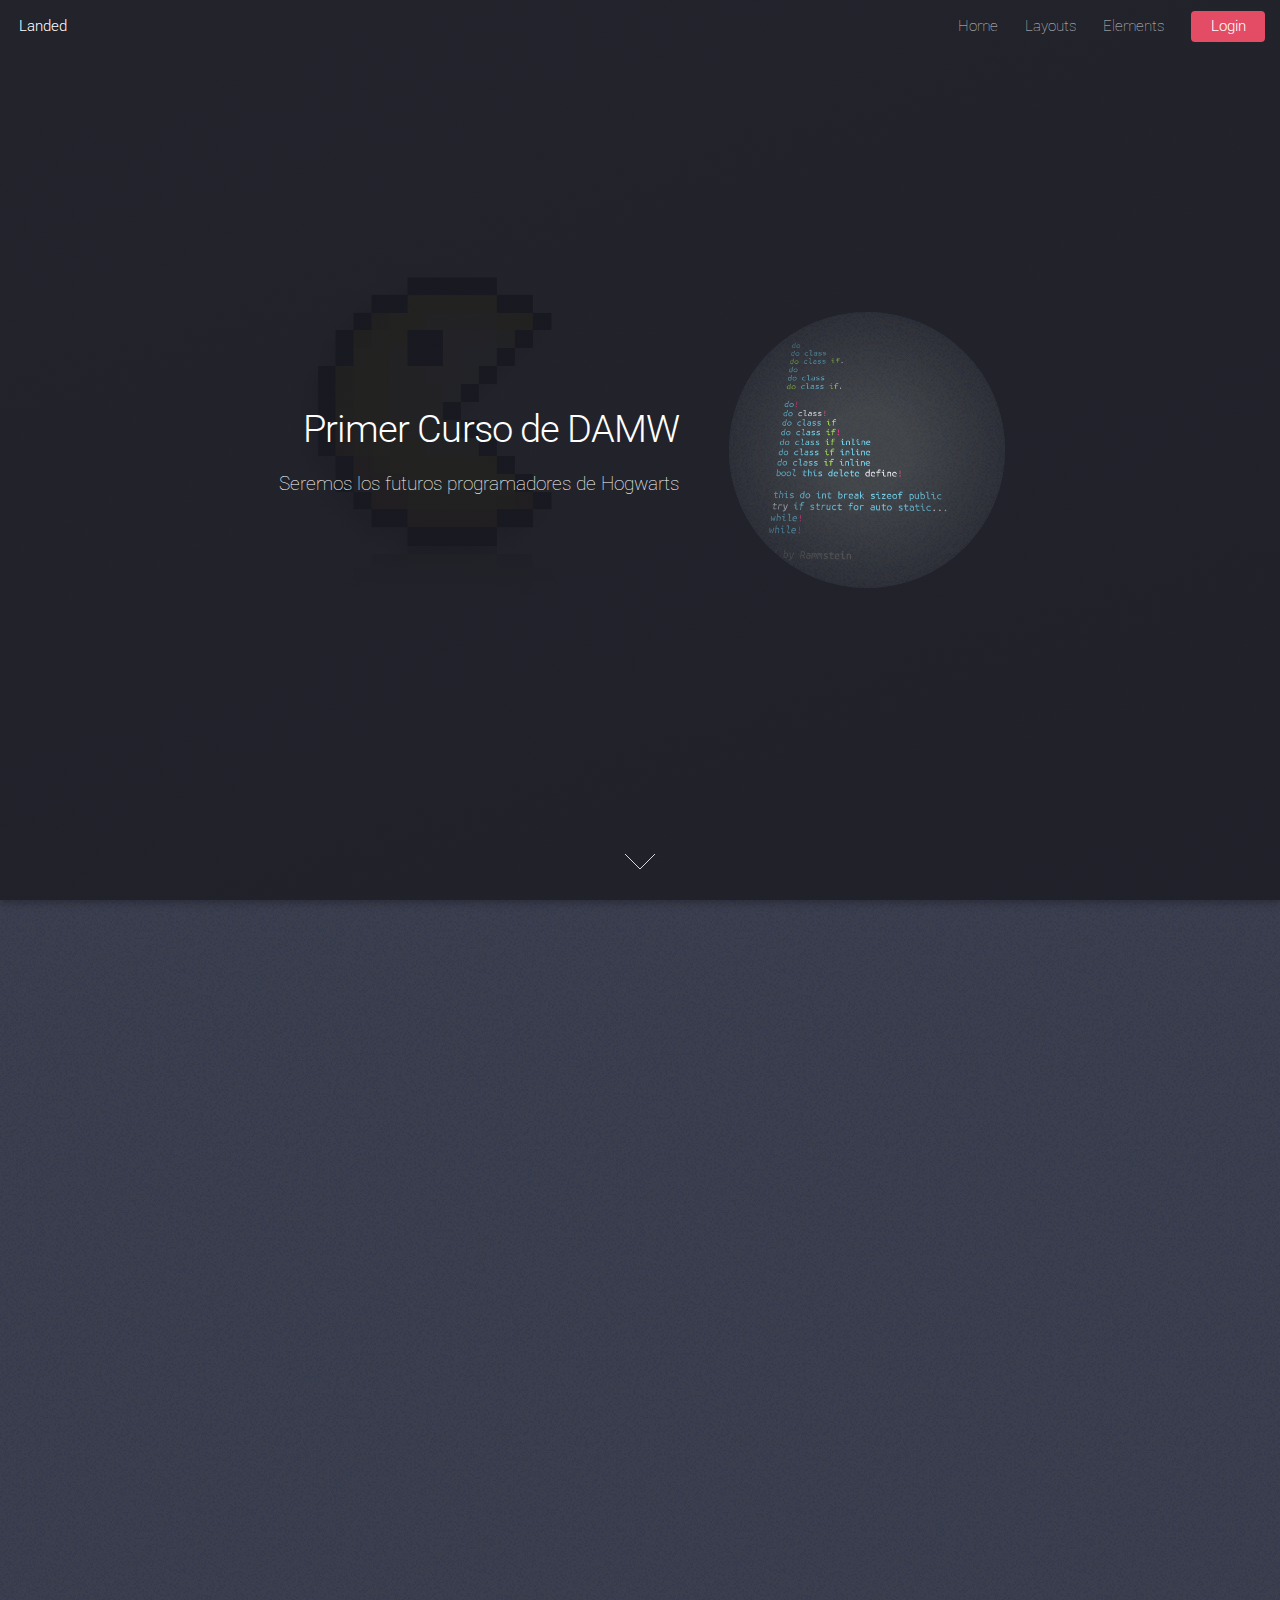
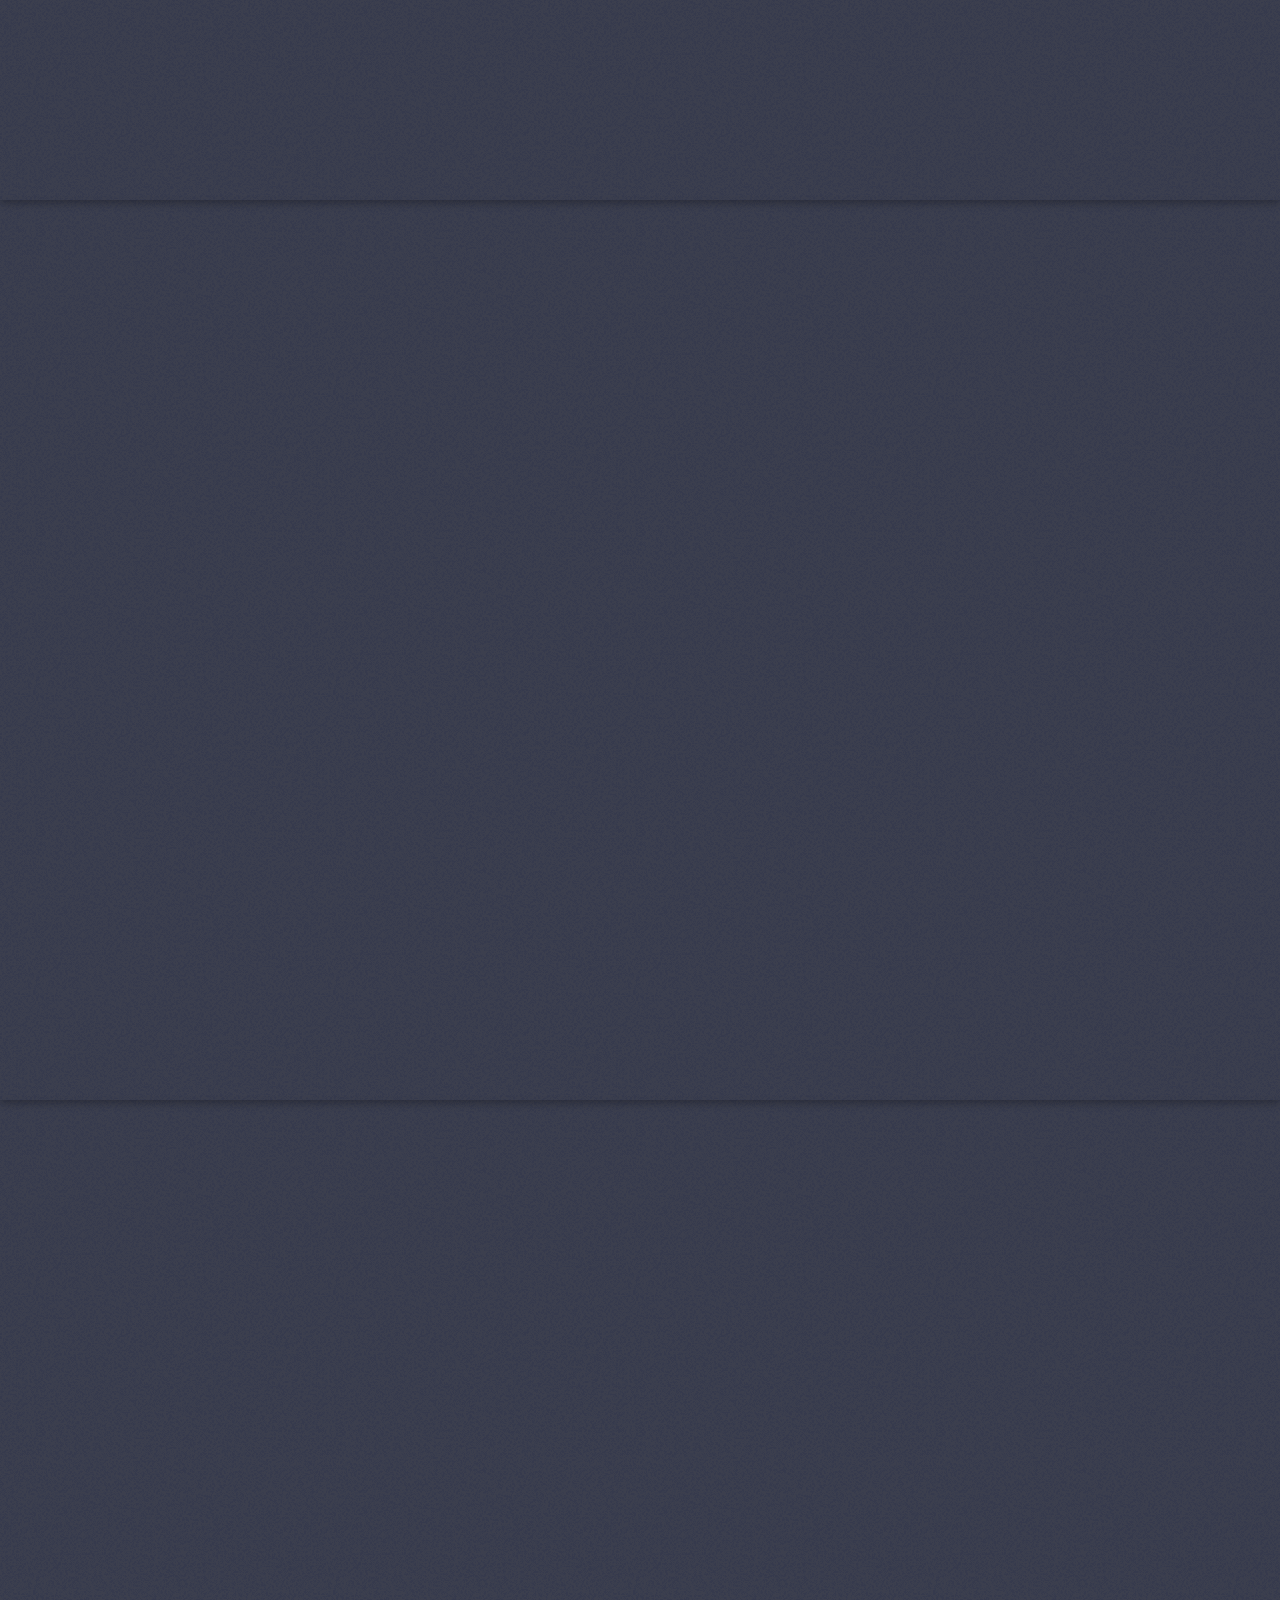
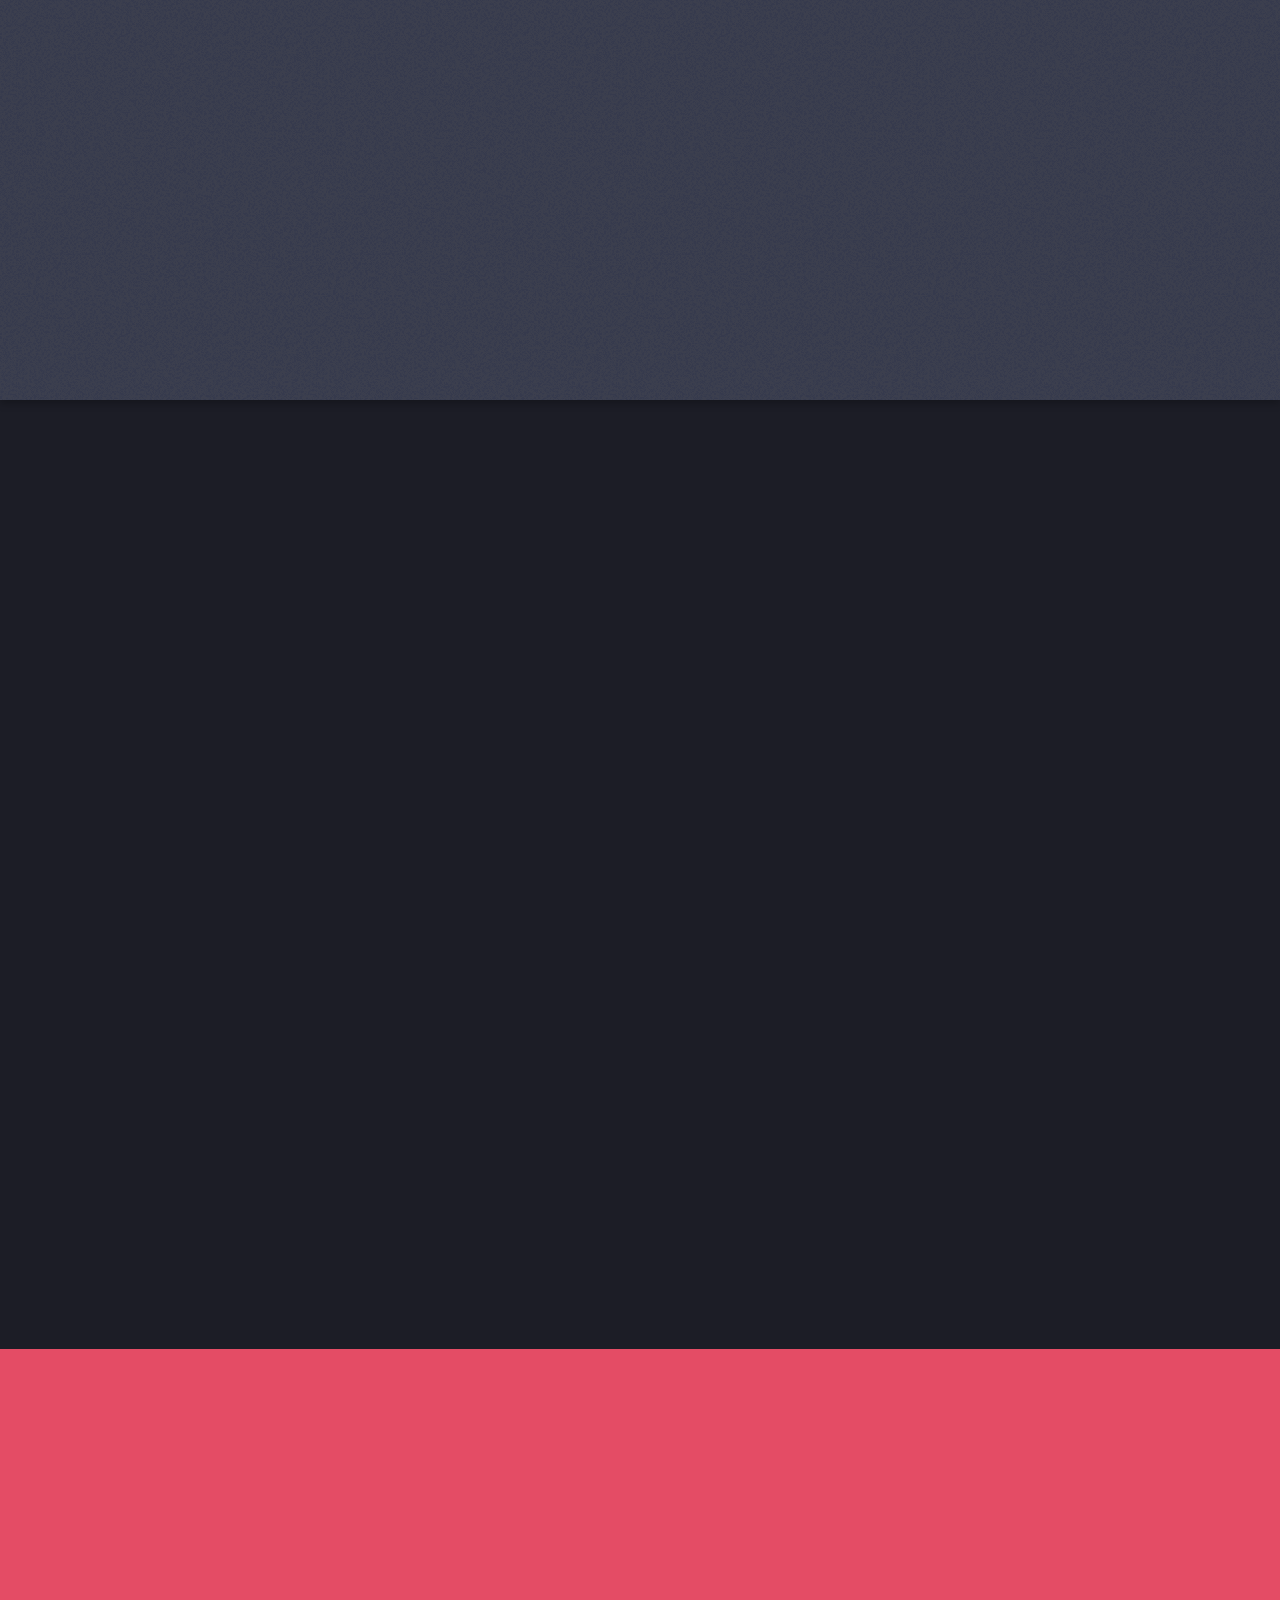
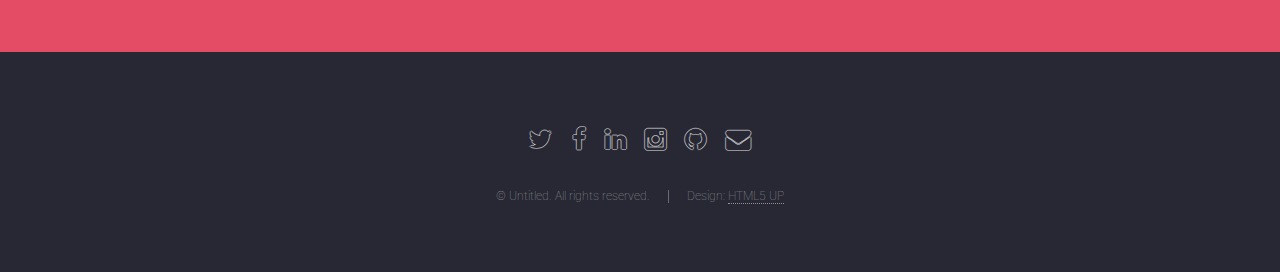
==== commit cba2f5e8: "Merge pull request #1 from lolno9/master" ====
--- a/Web Clase/index.html
+++ b/Web Clase/index.html
@@ -40,8 +40,9 @@
 									</li>
 								</ul>
 							</li>
+							
 							<li><a href="elements.html">Elements</a></li>
-							<li><a href="#" class="button special">P-ne</a></li>
+							<li><a href="login.html" class="button special">Login</a></li>
 						</ul>
 					</nav>
 				</header>
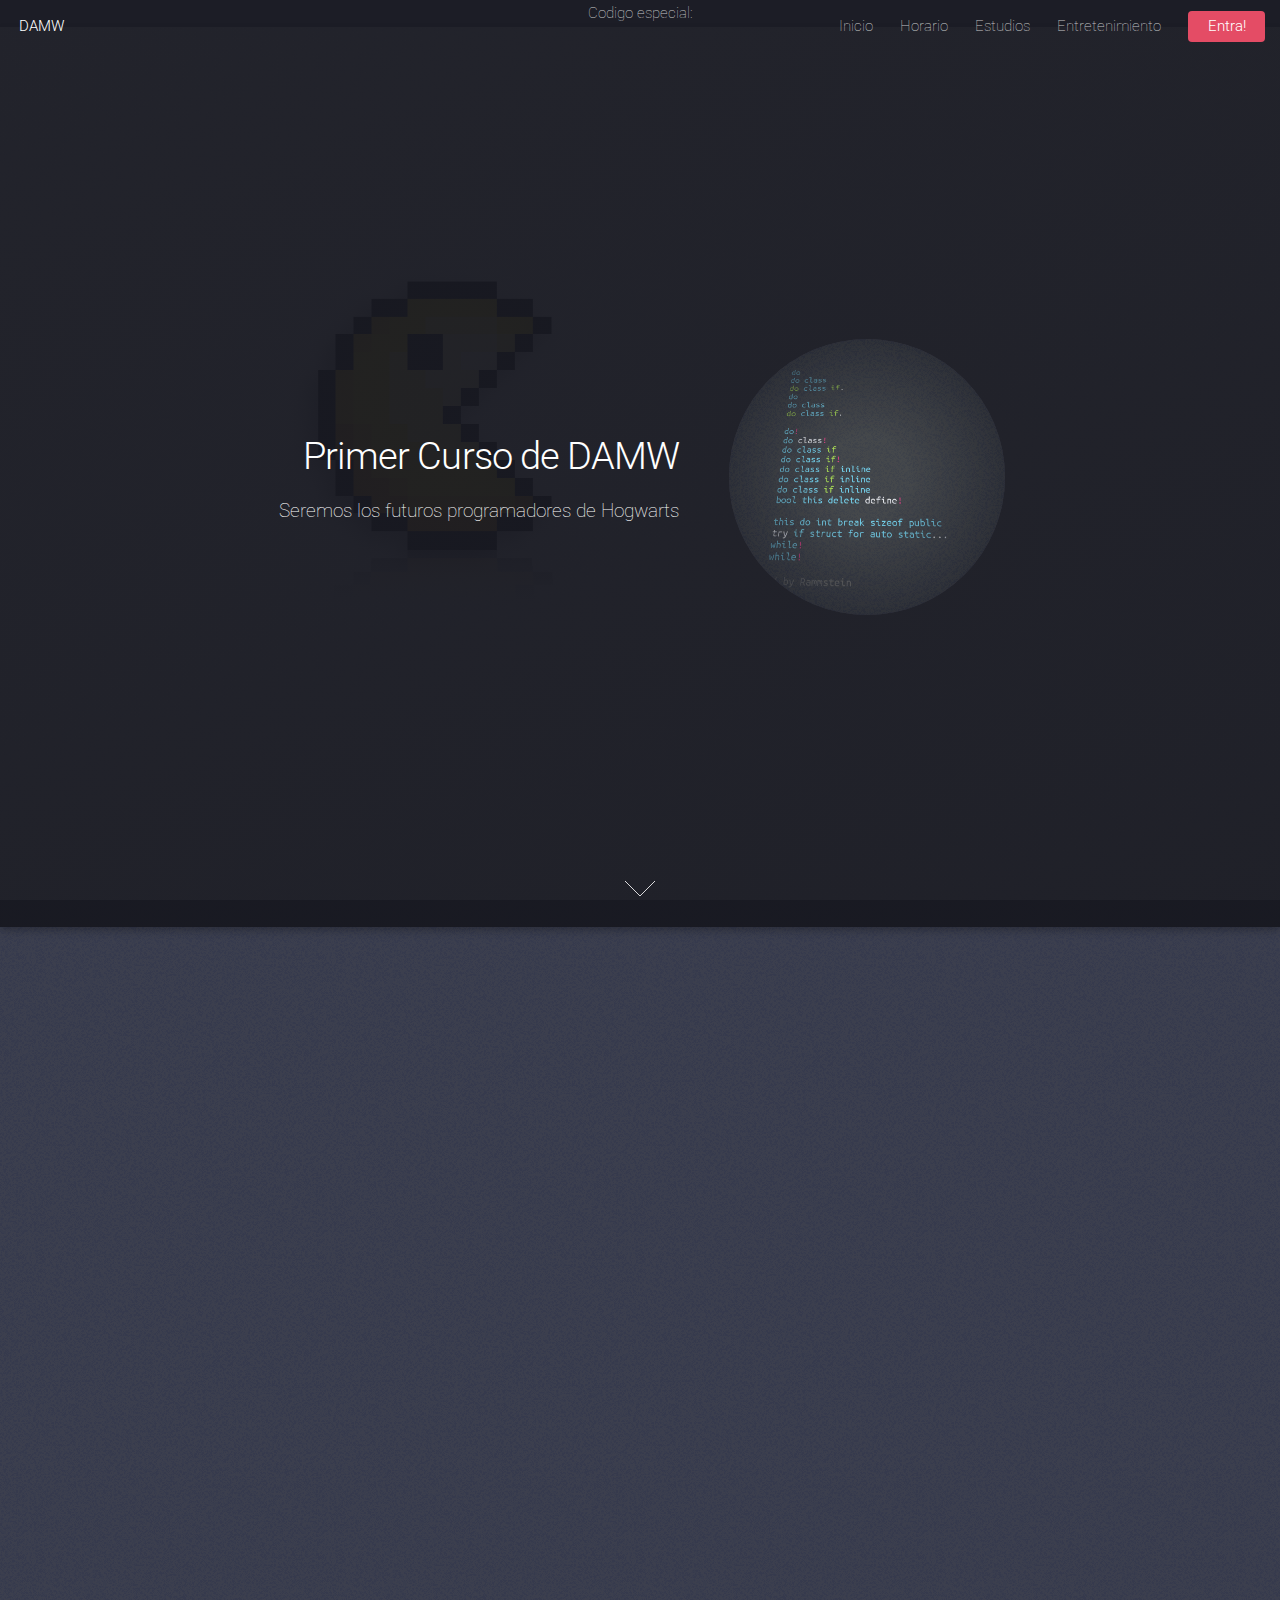
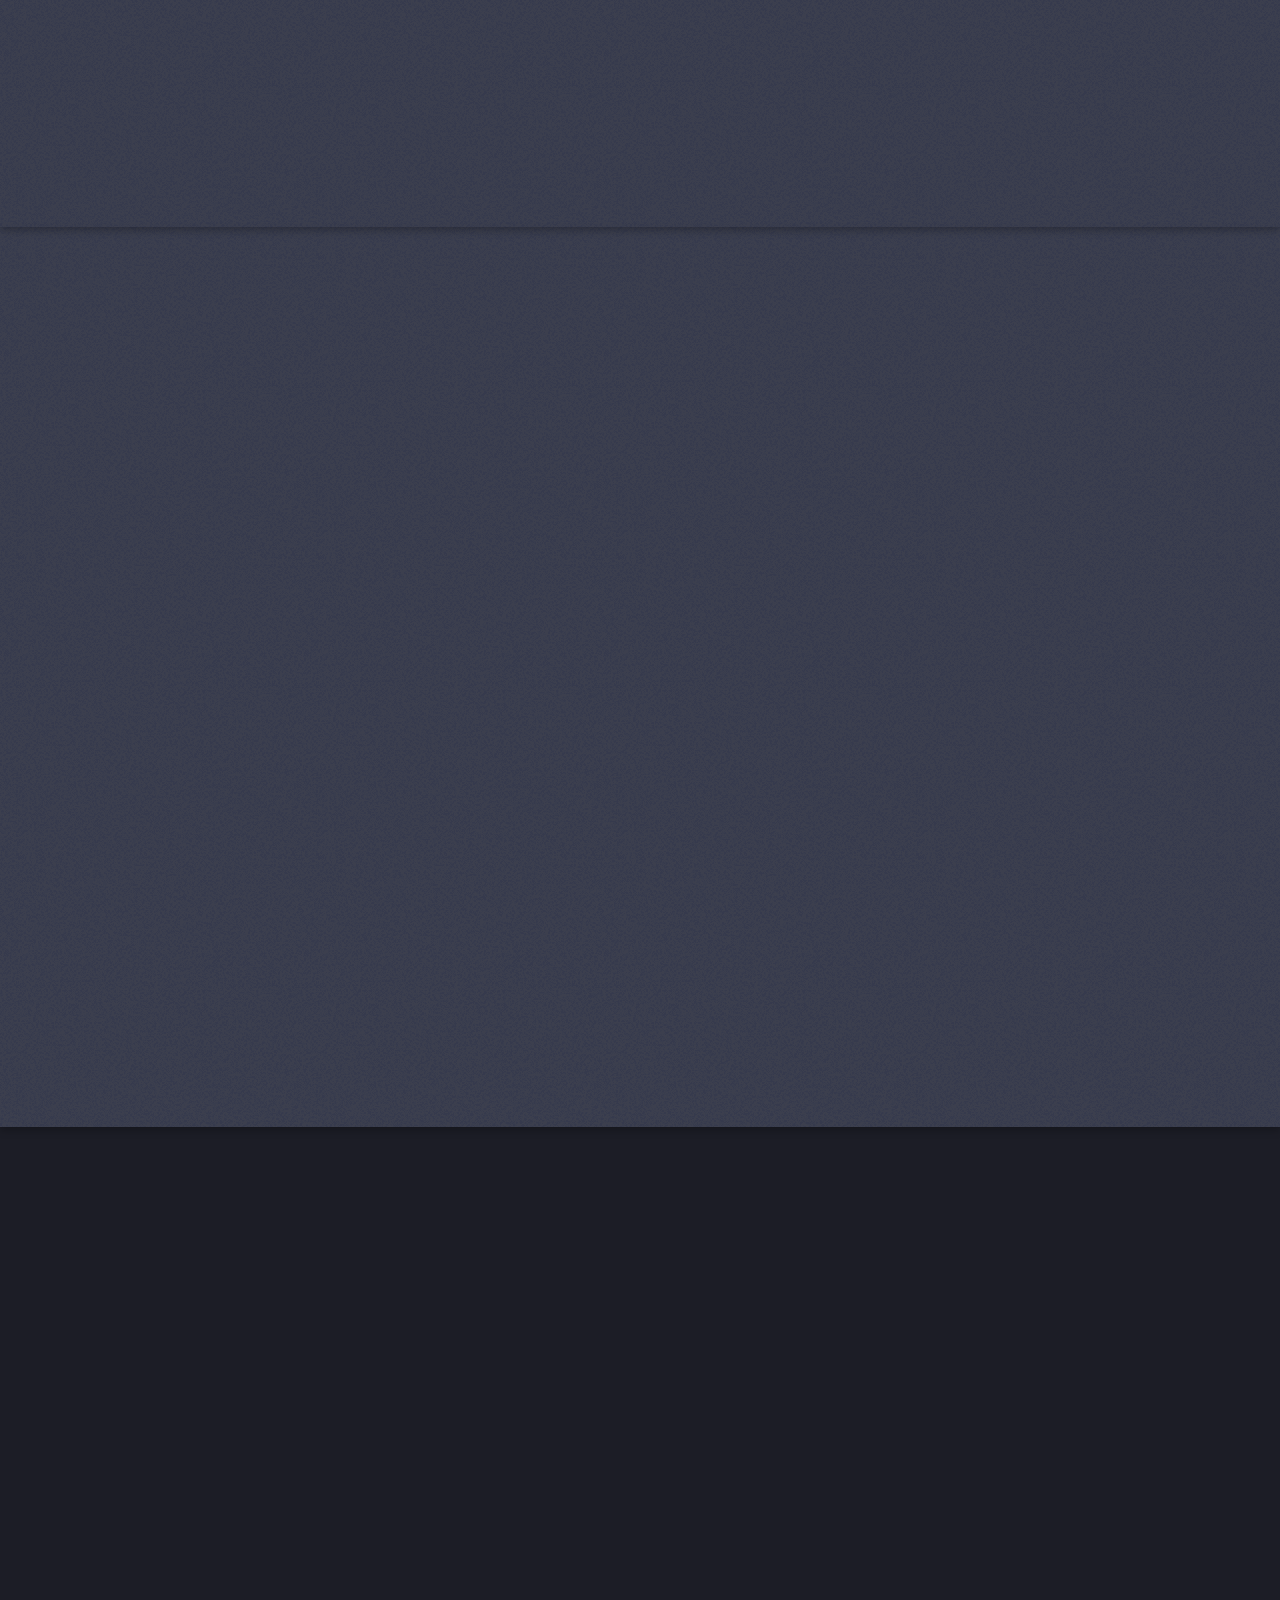
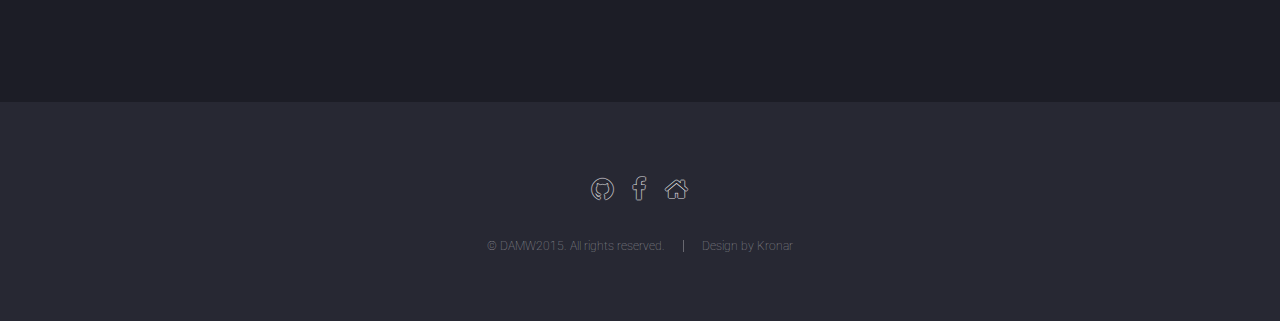
==== commit 44c6ea50: "konami code" ====
--- a/Web Clase/index.html
+++ b/Web Clase/index.html
@@ -6,7 +6,7 @@
 -->
 <html>
 	<head>
-		<title>Landed by HTML5 UP</title>
+		<title>Clase PuntX</title>
 		<meta charset="utf-8" />
 		<meta name="viewport" content="width=device-width, initial-scale=1" />
 		<!--[if lte IE 8]><script src="assets/js/ie/html5shiv.js"></script><![endif]-->
@@ -14,35 +14,64 @@
 		<!--[if lte IE 9]><link rel="stylesheet" href="assets/css/ie9.css" /><![endif]-->
 		<!--[if lte IE 8]><link rel="stylesheet" href="assets/css/ie8.css" /><![endif]-->
 	</head>
+	<!-- body class="landing" -->
 	<body class="landing">
 		<div id="page-wrapper">
 
+			<div id="info" align="center"></div>
+
 			<!-- Header -->
 				<header id="header">
-					<h1 id="logo"><a href="index.html">Landed</a></h1>
+					<h1 id="logo"><a href="index.html">DAMW</a></h1>
 					<nav id="nav">
 						<ul>
-							<li><a href="index.html">Home</a></li>
+							<li><a href="index.html">Inicio</a></li>
+							<li><a href="horari.html">Horario</a></li>
 							<li>
-								<a href="#">Layouts</a>
+								<a>Estudios</a>
 								<ul>
-									<li><a href="left-sidebar.html">Left Sidebar</a></li>
-									<li><a href="right-sidebar.html">Right Sidebar</a></li>
-									<li><a href="no-sidebar.html">No Sidebar</a></li>
+									<li><a href="http://www.iescaparrella.cat" target="_blank">La Caparrella</a></li>
+									<li><a href="https://caparrella.ieducacio.com/index.php" target="_blank">Intranet Caparrella</a></li>
+									<li><a href="https://eduportal.iescaparrella.cat/login/index.php" target="_blank">Moodle Caparrella</a></li>
+									<li><a href="https://scholar.google.es" target="_blank">Google Academico</a></li>
+									<li><a href="http://www.w3schools.com" target="_blank">w3schools</a></li>
+									
+								</ul>
+							</li>
+							<li>
+								<a>Entretenimiento</a>
+								<ul>
 									<li>
-										<a href="#">Submenu</a>
+										<a href="#">Chorradas y Humor</a>
 										<ul>
-											<li><a href="#">Option 1</a></li>
-											<li><a href="#">Option 2</a></li>
-											<li><a href="#">Option 3</a></li>
-											<li><a href="#">Option 4</a></li>
+											<li><a href="http://finofilipino.org" target="_blank">Fino Filipino <img src="images/entr/ff.png" align="right"></a></li>
+											<li><a href="http://capitanchorrada.tumblr.com" target="_blank">El Capitan Chorrada <img src="images/entr/cch.png" align="right"></a></li>
+											<li><a href="http://nomellamesfriki.com" target="_blank">No Me Llames Friki <img src="images/entr/nmllf.png" align="right"></a></li>
+											<li><a href="http://tresubresdobles.com" target="_blank">Tres Ubres Dobles</a></li>
+											<li><a>----------------------</a></li>
+											<li><a href="http://www.ascodevida.com" target="_blank">Asco de Vida <img src="images/entr/adv.png" align="right"></a></li>
+											<li><a href="http://www.teniaquedecirlo.com" target="_blank">Tenía que decirlo <img src="images/entr/tqd.png" align="right"></a></li>
+											<li><a href="http://www.vistoenlasredes.com" target="_blank">Visto en las Redes <img src="images/entr/vef.png" align="right"></a></li>
+											<li><a href="http://www.vayagif.com" target="_blank">Vaya Gif <img src="images/entr/vg.png" align="right"></a></li>
+											<li><a href="http://www.cuantarazon.com" target="_blank">Cuánta razón <img src="images/entr/cr.png" align="right"></a></li>
+											<li><a href="http://www.cuantocabron.com" target="_blank">Memes y Cómics en Cuánto cabrón <img src="images/entr/cc.png" align="right"></a></li>
+											<li><a href="http://www.notengotele.com" target="_blank">No tengo tele <img src="images/entr/ntt.png" align="right"></a></li>
+											<li><a href="http://www.ahorradororata.com" target="_blank">Ahorrador o Rata <img src="images/entr/aor.png" align="right"></a></li>
+											<li><a href="http://www.memedeportes.com" target="_blank">Memedeportes <img src="images/entr/md.png" align="right"></a></li>
+											<li><a href="http://www.vrutal.com" target="_blank">Vrutal <img src="images/entr/vrtl.png" align="right"></a></li>
+											<li><a href="http://www.cuantafauna.com" target="_blank">Cuánta Fauna <img src="images/entr/cf.png" align="right"></a></li>
+											<li><a href="http://www.asivaespana.com" target="_blank">Así va España <img src="images/entr/ave.png" align="right"></a></li>
+										</ul>
+									</li>
+									<li>
+										<a>Juegos Online</a>
+										<ul>
+											<li><a href="http://agar.io">Agar.io</a></li>
 										</ul>
 									</li>
 								</ul>
 							</li>
-							
-							<li><a href="elements.html">Elements</a></li>
-							<li><a href="login.html" class="button special">Login</a></li>
+							<li><a href="#" class="button special">Entra!</a></li>
 						</ul>
 					</nav>
 				</header>
@@ -66,24 +95,18 @@
 						<div class="container">
 							<div class="row">
 								<div class="4u 12u$(medium)">
-									<header>
-										<h2>Odio faucibus ipsum integer consequat</h2>
-										<p>Nascetur eu nibh vestibulum amet gravida nascetur praesent</p>
-									</header>
+									<p align="center"><img src="images/programador.gif"></p>
 								</div>
 								<div class="4u 12u$(medium)">
-									<p>Feugiat accumsan lorem eu ac lorem amet sed accumsan donec.
-									Blandit orci porttitor semper. Arcu phasellus tortor enim mi
-									nisi praesent dolor adipiscing. Integer mi sed nascetur cep aliquet
-									augue varius tempus lobortis porttitor accumsan consequat
-									adipiscing lorem dolor.</p>
+									<header>
+										<h2 align="center">Proyecto independiente</h2>
+										<p align="center">Web creada por y para los alumnos de
+											Primero de DAMW de la Caparrella.</p>
+									</header>
+									
 								</div>
 								<div class="4u$ 12u$(medium)">
-									<p>Morbi enim nascetur et placerat lorem sed iaculis neque ante
-									adipiscing adipiscing metus massa. Blandit orci porttitor semper.
-									Arcu phasellus tortor enim mi mi nisi praesent adipiscing. Integer
-									mi sed nascetur cep aliquet augue varius tempus. Feugiat lorem
-									ipsum dolor nullam.</p>
+									<p align="center"><img src="images/programador.gif"></p>
 								</div>
 							</div>
 						</div>
@@ -96,84 +119,69 @@
 					<span class="image fit main"><img src="images/pic03.jpg" alt="" /></span>
 					<div class="content">
 						<header>
-							<h2>Interdum amet non magna accumsan</h2>
-							<p>Nunc commodo accumsan eget id nisi eu col volutpat magna</p>
-						</header>
-						<p>Feugiat accumsan lorem eu ac lorem amet ac arcu phasellus tortor enim mi mi nisi praesent adipiscing. Integer mi sed nascetur cep aliquet augue varius tempus lobortis porttitor lorem et accumsan consequat adipiscing lorem.</p>
+							<h2>Que encontrareis en la web?</h2>
+							<p>Trabajo y entretenimiento juntos </p>
+						</header>
+						<p>Se proporcionaran links a las paginas del cento para no perder detalle de los trabajos exigidos por los profesores del cento.
+							Pero también habra links a paginas de entretenimiento como Agar.io o las clásicas CC, CR, AdV, FF... Espero que o congratule el contenido de la pagina :D
+						</p>
+					</div>
+<!-- 					<a href="#three" class="goto-next scrolly">Next</a> -->
+				</section>
+
+			<!-- Three -->
+<!--
+				<section id="three" class="spotlight style3 left">
+					<span class="image fit main bottom"><img src="images/pic04.jpg" alt="" /></span>
+					<div class="content">
+						<header>
+							<h2>Interdum felis blandit praesent sed augue</h2>
+							<p>Accumsan integer ultricies aliquam vel massa sapien phasellus</p>
+						</header>
+						<p>Feugiat accumsan lorem eu ac lorem amet ac arcu phasellus tortor 
+							enim mi mi nisi praesent adipiscing. Integer mi sed nascetur cep 
+							aliquet augue varius tempus lobortis porttitor lorem et accumsan consequat adipiscing lorem.</p>
 						<ul class="actions">
 							<li><a href="#" class="button">Learn More</a></li>
 						</ul>
 					</div>
-					<a href="#three" class="goto-next scrolly">Next</a>
-				</section>
-
-			<!-- Three -->
-				<section id="three" class="spotlight style3 left">
-					<span class="image fit main bottom"><img src="images/pic04.jpg" alt="" /></span>
-					<div class="content">
-						<header>
-							<h2>Interdum felis blandit praesent sed augue</h2>
-							<p>Accumsan integer ultricies aliquam vel massa sapien phasellus</p>
-						</header>
-						<p>Feugiat accumsan lorem eu ac lorem amet ac arcu phasellus tortor enim mi mi nisi praesent adipiscing. Integer mi sed nascetur cep aliquet augue varius tempus lobortis porttitor lorem et accumsan consequat adipiscing lorem.</p>
-						<ul class="actions">
-							<li><a href="#" class="button">Learn More</a></li>
-						</ul>
-					</div>
 					<a href="#four" class="goto-next scrolly">Next</a>
 				</section>
-
+-->
+				
 			<!-- Four -->
 				<section id="four" class="wrapper style1 special fade-up">
 					<div class="container">
 						<header class="major">
-							<h2>Accumsan sed tempus adipiscing blandit</h2>
-							<p>Iaculis ac volutpat vis non enim gravida nisi faucibus posuere arcu consequat</p>
+							<h2>Compañeros de ASIX</h2>
+							<p>Hemos creado un apartado especial para vosotros <3</p>
 						</header>
 						<div class="box alt">
 							<div class="row uniform">
 								<section class="4u 6u(medium) 12u$(xsmall)">
-									<span class="icon alt major fa-area-chart"></span>
-									<h3>Ipsum sed commodo</h3>
-									<p>Feugiat accumsan lorem eu ac lorem amet accumsan donec. Blandit orci porttitor.</p>
+									<span class="icon major fa-facebook"></span>
+									<h3>Informer Caparrella</h3>
+									<p>Podeis publicar un comentario hacia los compañeros de centro de forma anonima.</p>
 								</section>
 								<section class="4u 6u$(medium) 12u$(xsmall)">
-									<span class="icon alt major fa-comment"></span>
-									<h3>Eleifend lorem ornare</h3>
-									<p>Feugiat accumsan lorem eu ac lorem amet accumsan donec. Blandit orci porttitor.</p>
+									<span class="icon major fa-comment"></span>
+									<h3>Comentarios</h3>
+									<p>Nos podemos comunicar entre los cursos más OSOMS del centro.</p>
 								</section>
 								<section class="4u$ 6u(medium) 12u$(xsmall)">
-									<span class="icon alt major fa-flask"></span>
-									<h3>Cubilia cep lobortis</h3>
-									<p>Feugiat accumsan lorem eu ac lorem amet accumsan donec. Blandit orci porttitor.</p>
-								</section>
-								<section class="4u 6u$(medium) 12u$(xsmall)">
-									<span class="icon alt major fa-paper-plane"></span>
-									<h3>Non semper interdum</h3>
-									<p>Feugiat accumsan lorem eu ac lorem amet accumsan donec. Blandit orci porttitor.</p>
-								</section>
-								<section class="4u 6u(medium) 12u$(xsmall)">
-									<span class="icon alt major fa-file"></span>
-									<h3>Odio laoreet accumsan</h3>
-									<p>Feugiat accumsan lorem eu ac lorem amet accumsan donec. Blandit orci porttitor.</p>
-								</section>
-								<section class="4u$ 6u$(medium) 12u$(xsmall)">
-									<span class="icon alt major fa-lock"></span>
-									<h3>Massa arcu accumsan</h3>
-									<p>Feugiat accumsan lorem eu ac lorem amet accumsan donec. Blandit orci porttitor.</p>
+									<span class="icon major fa-github"></span>
+									<h3>Compartir Codigo</h3>
+									<p>Podreis hacer vuestras aportaciones en cualquier proyecto web o de aplicación activo en la repo. </p>
 								</section>
 							</div>
 						</div>
-						<footer class="major">
-							<ul class="actions">
-								<li><a href="#" class="button">Magna sed feugiat</a></li>
-							</ul>
-						</footer>
 					</div>
 				</section>
 
 			<!-- Five -->
+<!--
 				<section id="five" class="wrapper style2 special fade">
+
 					<div class="container">
 						<header>
 							<h2>Magna faucibus lorem diam</h2>
@@ -186,20 +194,25 @@
 							</div>
 						</form>
 					</div>
-				</section>
+
+				</section>
+-->
 
 			<!-- Footer -->
 				<footer id="footer">
 					<ul class="icons">
+						<li><a href="https://github.com/printfDAMW/soyProgramador.git" class="icon alt fa-github" target="_blank"><span class="label">GitHub</span></a></li>
+						<li><a href="https://www.facebook.com/InformerCapa1516" class="icon alt fa-facebook" target="_blank"><span class="label">Facebook</span></a></li>
+						<li><a href="http://www.iescaparrella.cat" class="icon alt fa-home" target="_blank"><span class="label">La Caparrella</span></a></li>
+<!--
 						<li><a href="#" class="icon alt fa-twitter"><span class="label">Twitter</span></a></li>
-						<li><a href="#" class="icon alt fa-facebook"><span class="label">Facebook</span></a></li>
 						<li><a href="#" class="icon alt fa-linkedin"><span class="label">LinkedIn</span></a></li>
 						<li><a href="#" class="icon alt fa-instagram"><span class="label">Instagram</span></a></li>
-						<li><a href="#" class="icon alt fa-github"><span class="label">GitHub</span></a></li>
 						<li><a href="#" class="icon alt fa-envelope"><span class="label">Email</span></a></li>
+-->
 					</ul>
 					<ul class="copyright">
-						<li>&copy; Untitled. All rights reserved.</li><li>Design: <a href="http://html5up.net">HTML5 UP</a></li>
+						<li>&copy; DAMW2015. All rights reserved.</li><li>Design by Kronar</li>
 					</ul>
 				</footer>
 
@@ -214,6 +227,7 @@
 			<script src="assets/js/util.js"></script>
 			<!--[if lte IE 8]><script src="assets/js/ie/respond.min.js"></script><![endif]-->
 			<script src="assets/js/main.js"></script>
+			<script src="assets/js/konami.js"></script>
 
 	</body>
 </html>